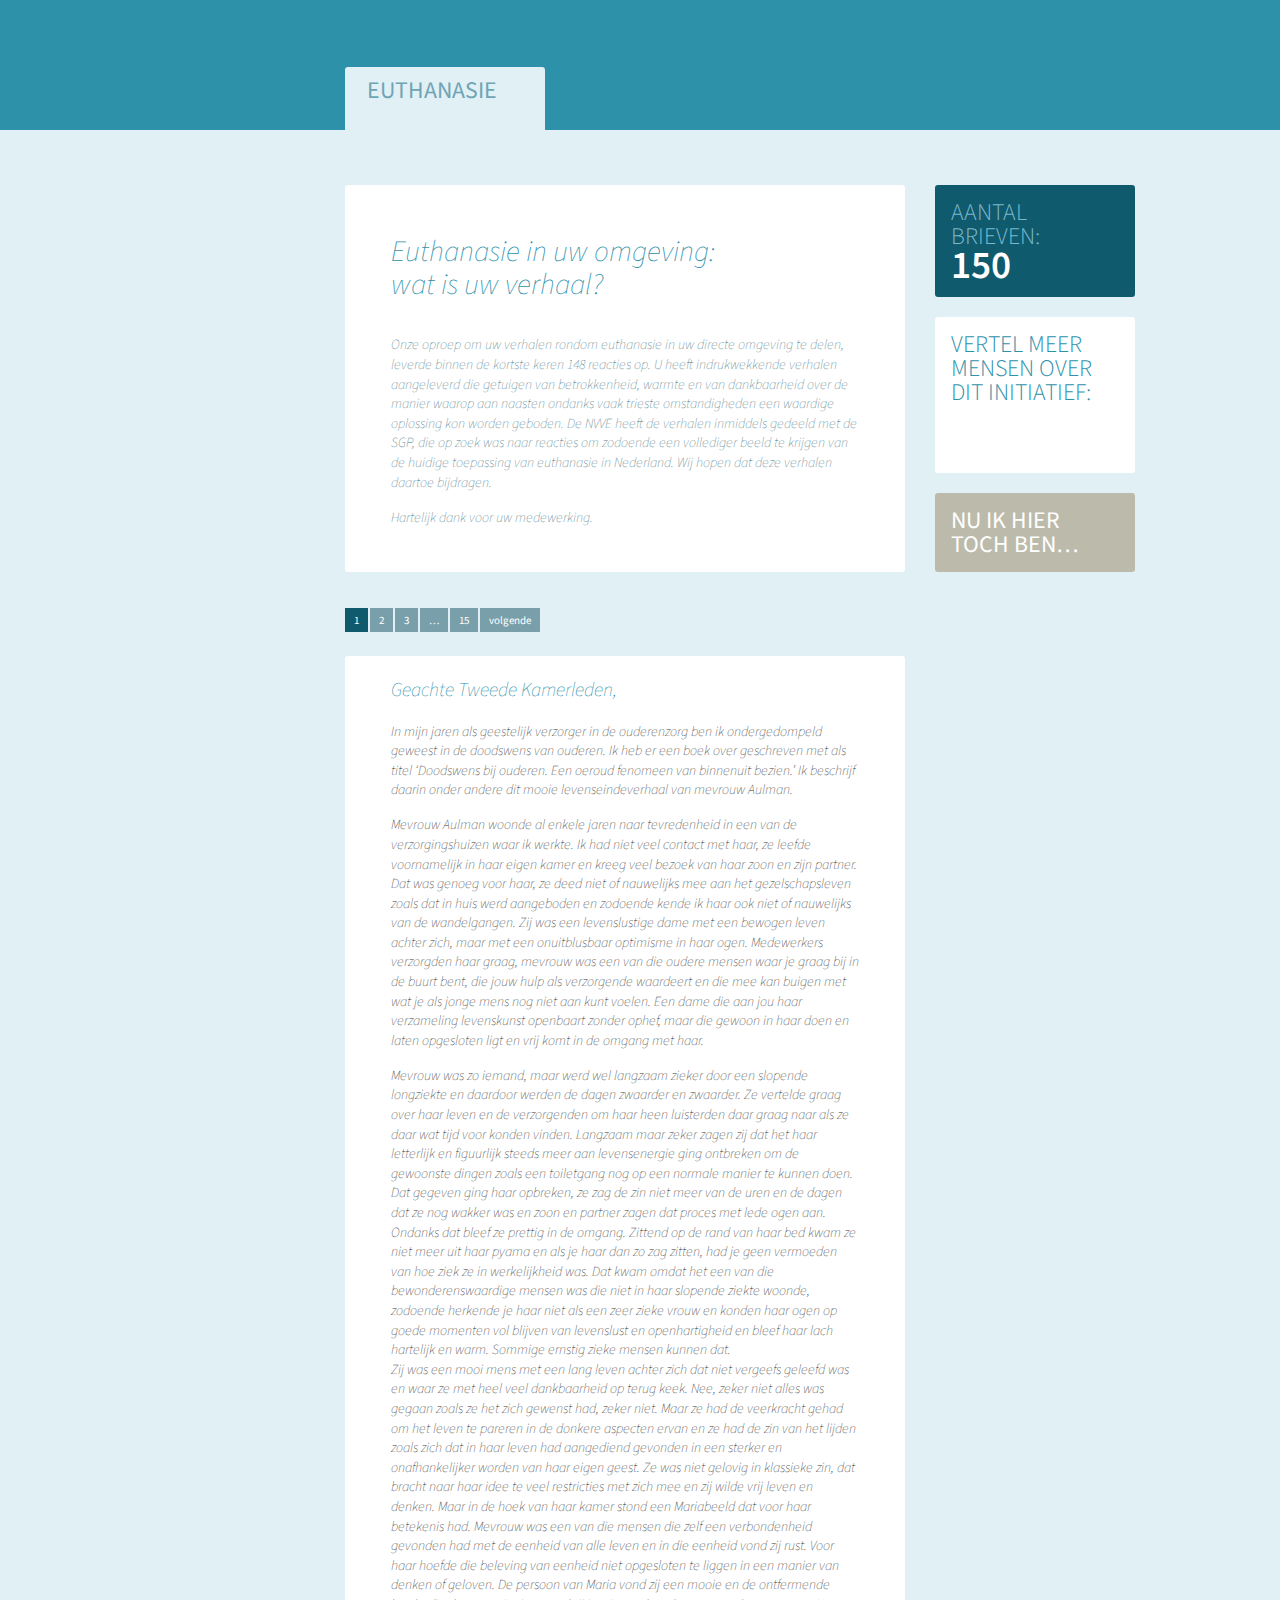
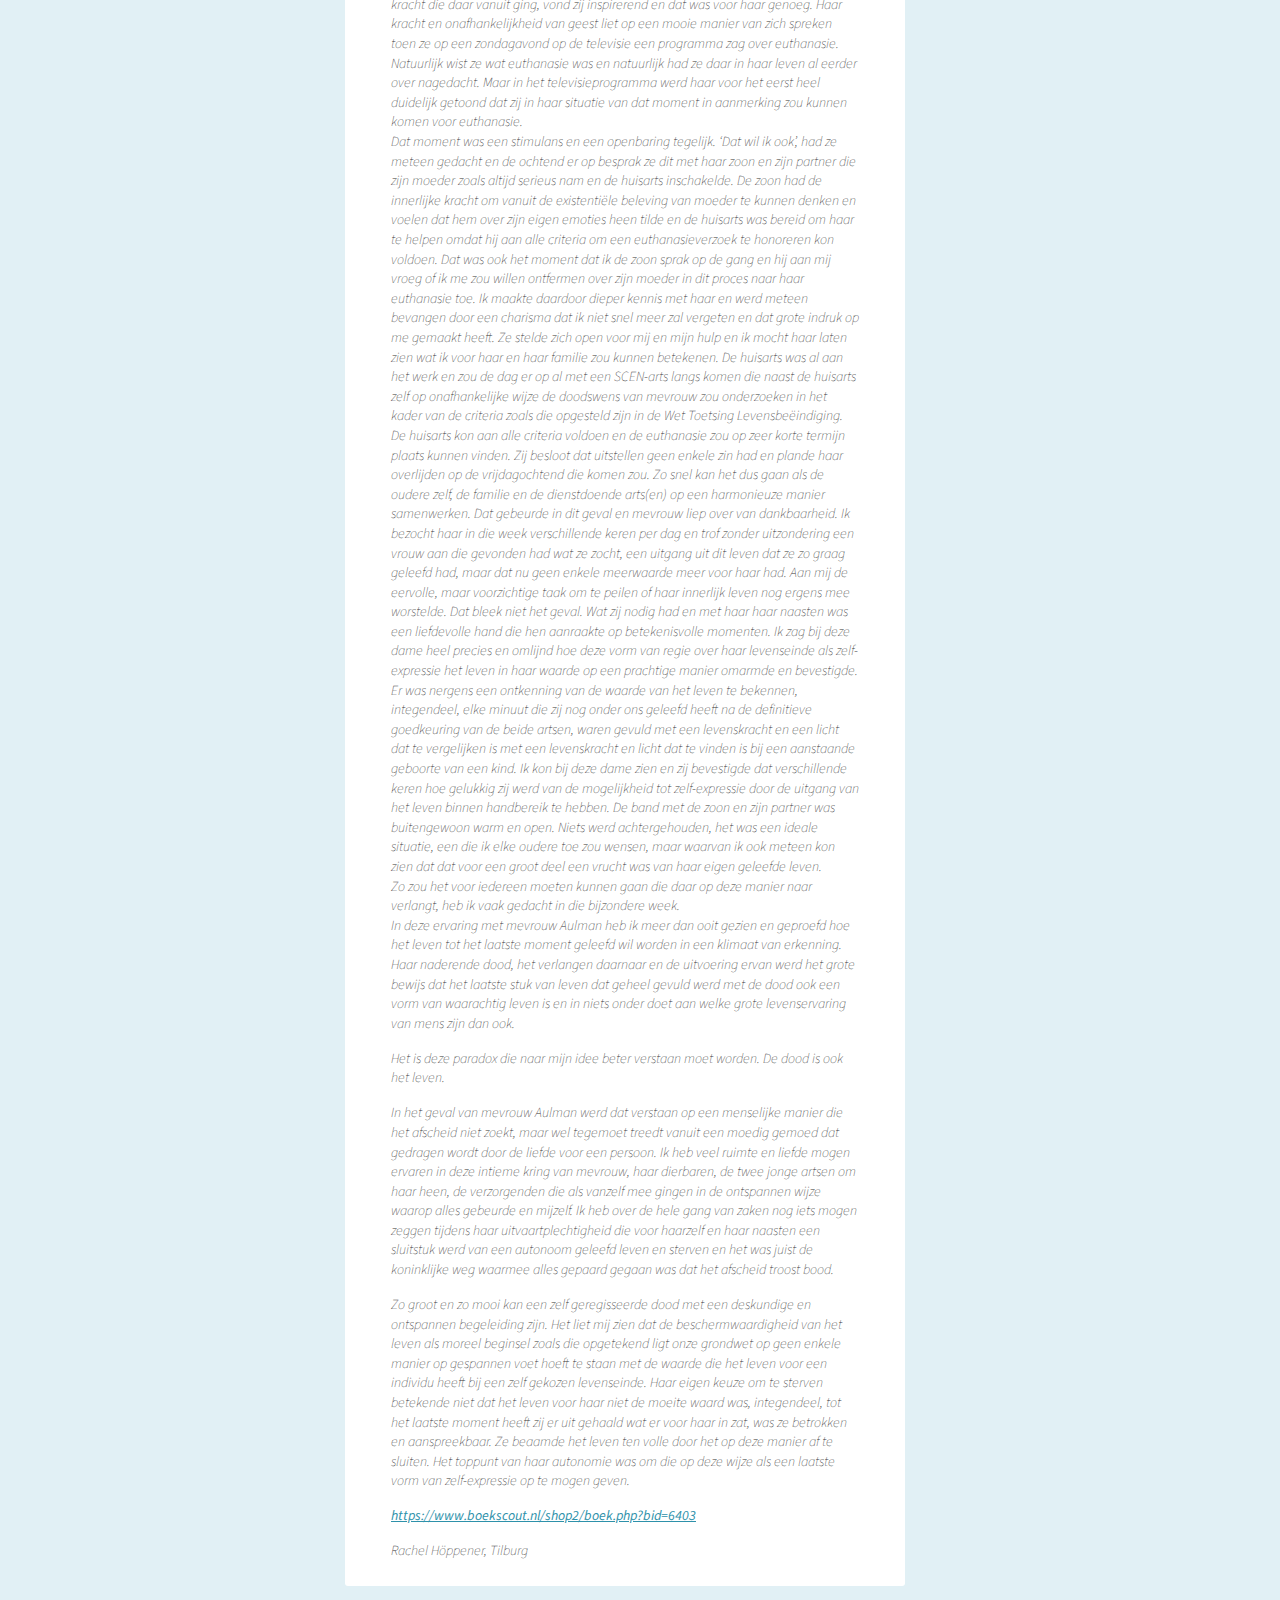
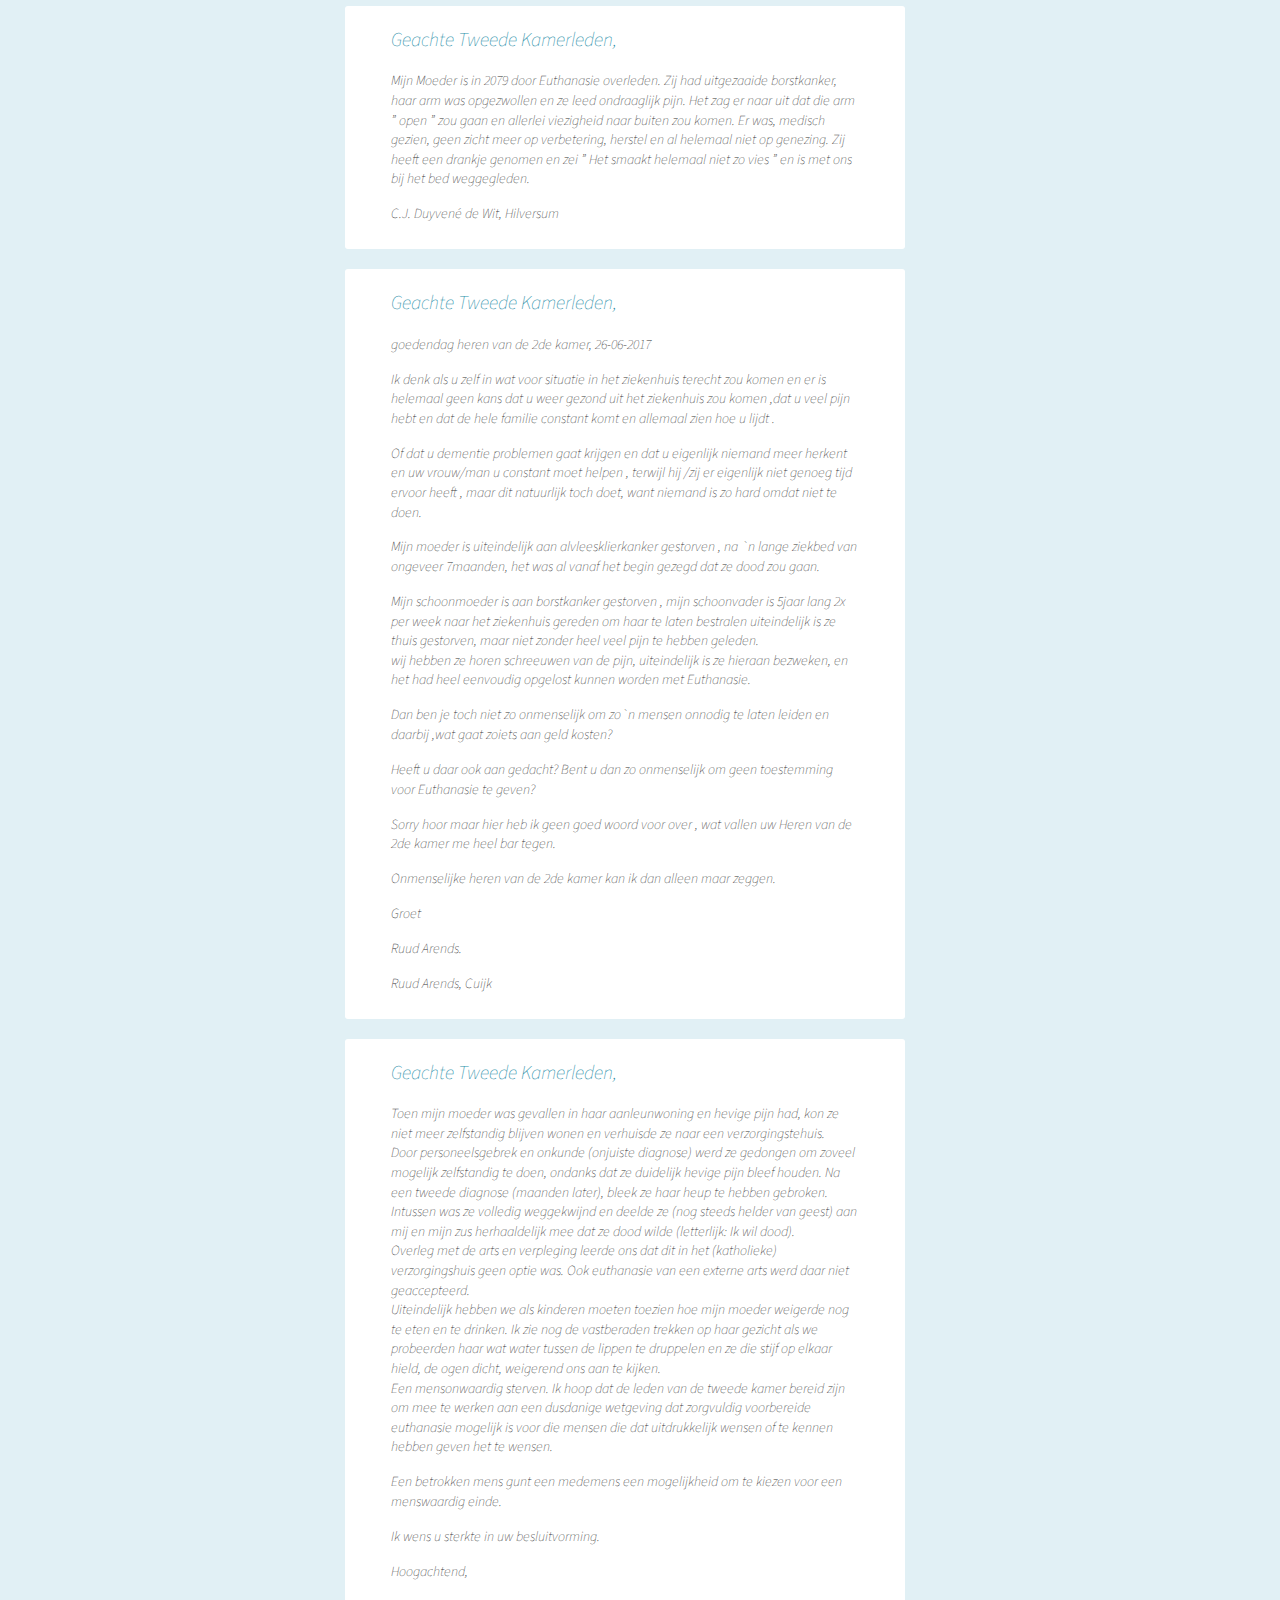
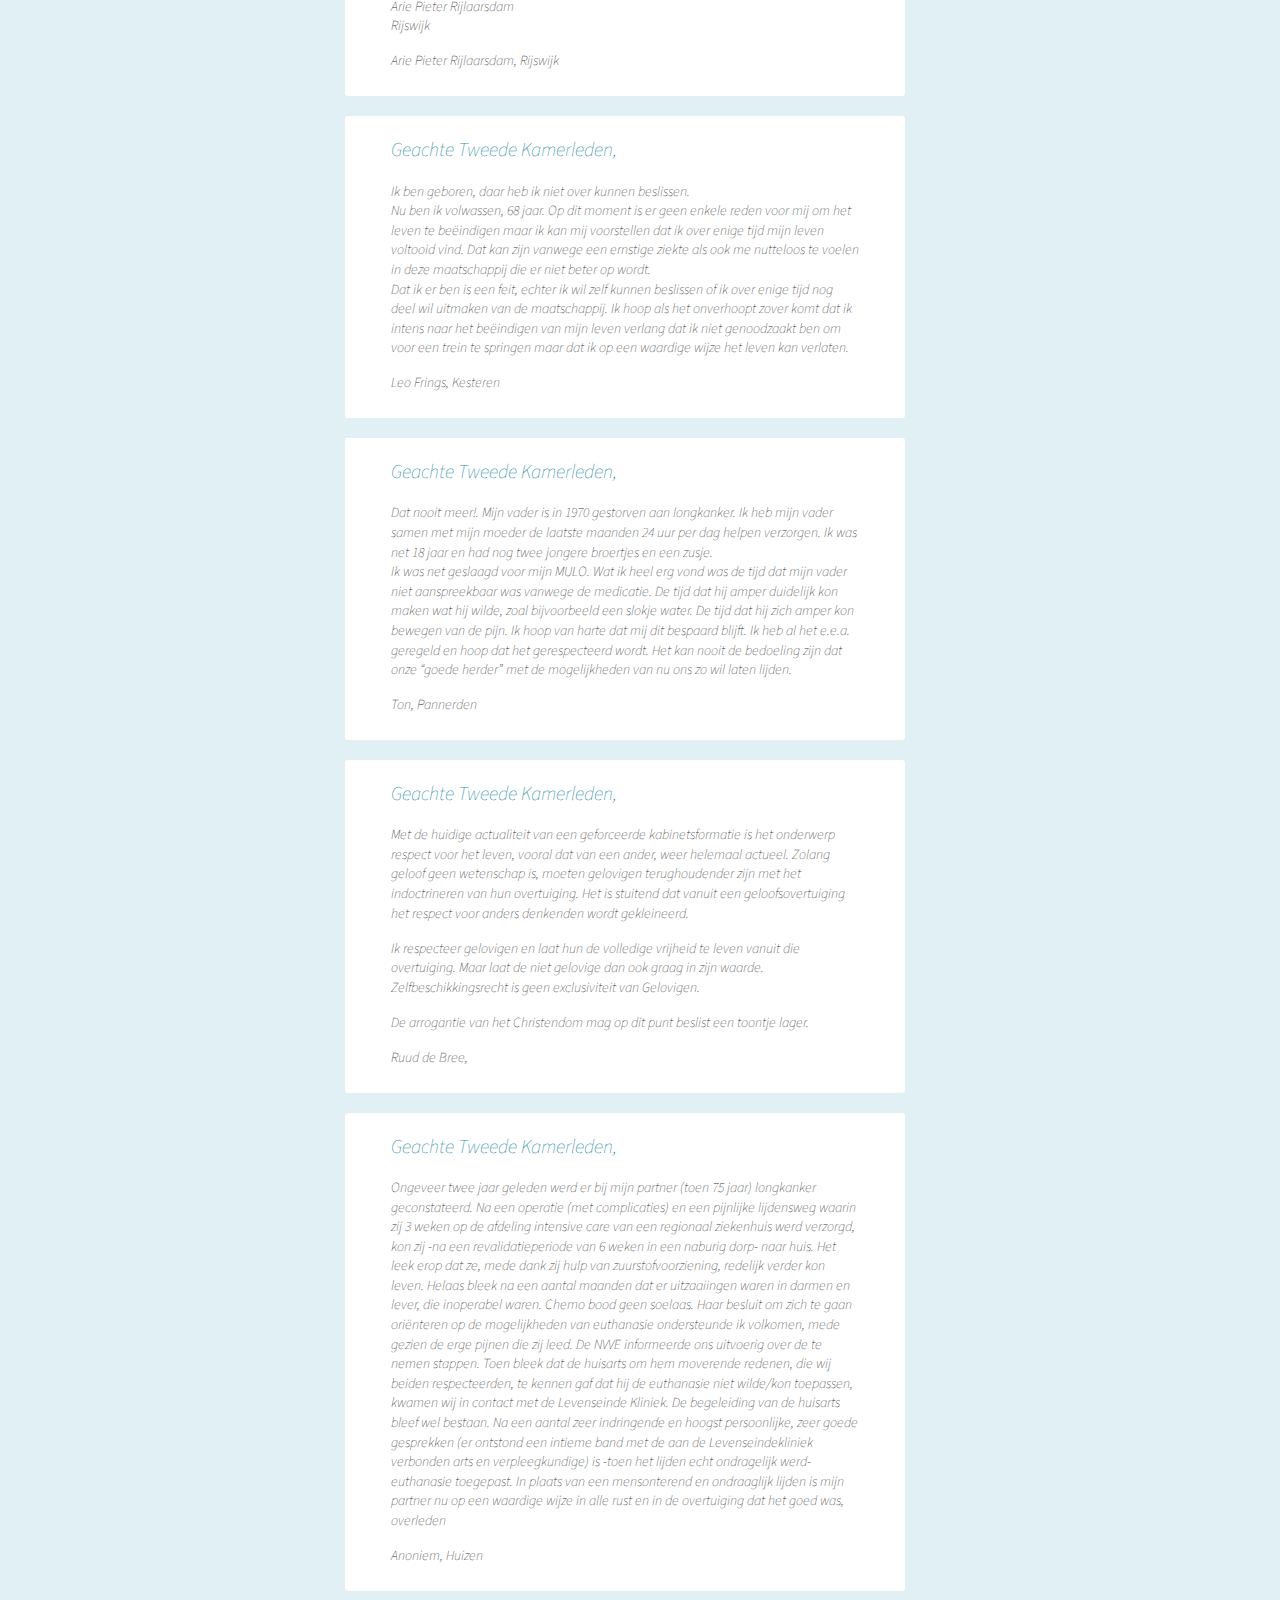
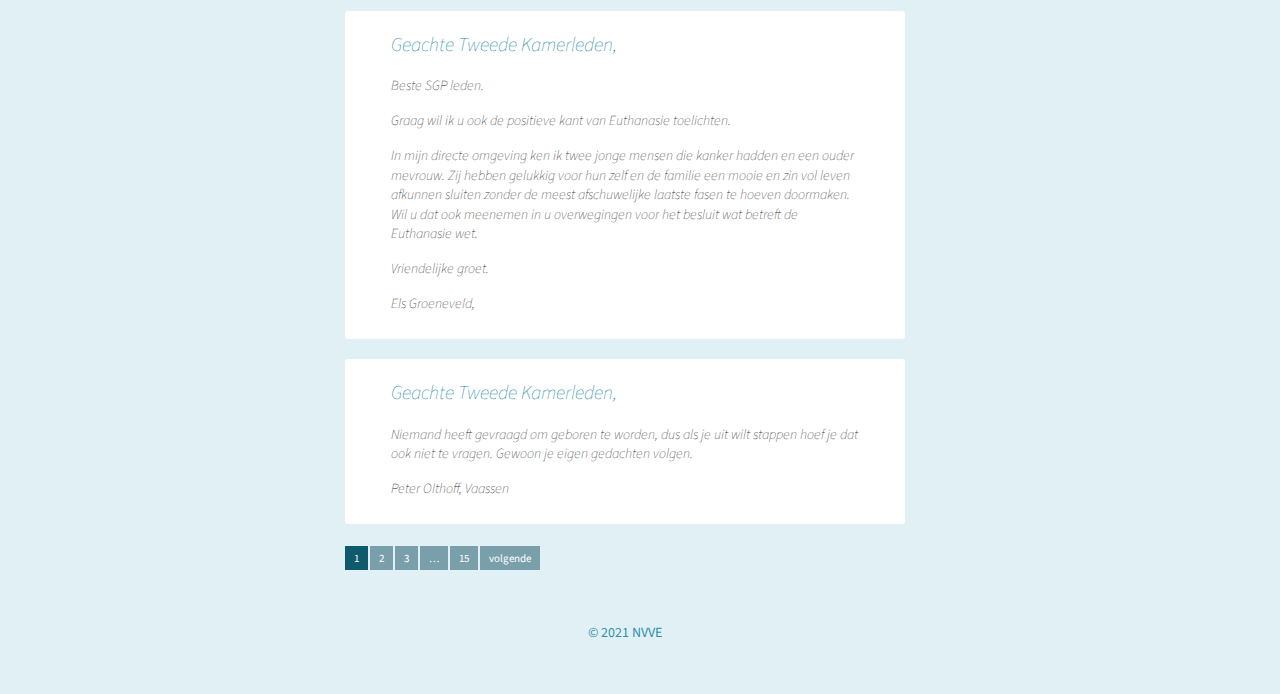
==== index.html @ 91de13c6 "Update index.html" ====
<!doctype html>
<!--[if lt IE 7]> <html class="lt-ie9 lt-ie8 lt-ie7" lang="nl"> <![endif]-->
<!--[if IE 7]>    <html class="lt-ie9 lt-ie8" lang="nl"> <![endif]-->
<!--[if IE 8]>    <html class="lt-ie9" lang="nl"> <![endif]-->
<!--[if gt IE 8]><!--> <html lang="nl"> <!--<![endif]-->
<head>
	
	<meta charset="UTF-8" />
	<meta name="description" content="In februari 2010 had Albert Heringa de moed om in de documentaire De laatste wens van Moek te vertellen hoe hij zijn 99-jarige moeder hielp te sterven door haar dodelijke medicijnen te verstrekken. Moek, die haar leven voltooid vond, had niet de mogelijkheid om op een voor haar menswaardige wijze zelf een einde aan haar leven te maken en kon geen arts vinden die haar wilde helpen.">
	<meta name="keywords" content="Geachtetweedekamerleden.nl, Geachte Kamerleden, Geachte Tweedekamerleden, Hulp Bij Zelfdoding, Albert Heringa, Burgerinitiatief, Uit Vrije Wil, Euthanasie, NVVE, Tweede Kamer">
	
	<title>Geachtekamerleden.nl</title>	

	<link rel="profile" href="https://gmpg.org/xfn/11" />
	<link rel="stylesheet" type="text/css" media="all" href="styles/style.css" />
    <link rel="stylesheet" type="text/css" href="https://fonts.googleapis.com/css?family=Source+Sans+Pro:300,400,600,400italic" />
	<link rel="pingback" href="https://www.geachtekamerleden.nl/xmlrpc.php" />
	<!--[if lt IE 8]><link rel="stylesheet" type="text/css" href="https://www.geachtekamerleden.nl/wp-content/themes/gkie.css" media="all" /><![endif]-->

</head>

<body data-rsssl=1 class="lightPurple">

<div class="header">
	<div class="headerInner">
		<div class="headerLogo">
			&nbsp;
		</div>
		<div id="headerTabs" class="menu-hoofdmenu-container"><ul id="menu-hoofdmenu" class="menu"><li id="menu-item-68" class="menu-item menu-item-type-post_type menu-item-object-page menu-item-home current-menu-item page_item page-item-1 current_page_item menu-item-68 lightPurple"><a href="https://www.geachtekamerleden.nl/">Euthanasie</a></li>
</ul></div>	</div>
</div>
<div class="backgroundGradient">
	<div class="siteWrapper">
		<div class="mainContentWrapper"><div class="leftColumn">
	<div id="pageContent"> 					<div class="mainLetter block">
				<h1>Euthanasie in uw omgeving:<br/> wat is uw verhaal?</h1>
		
			    <div class="entry">
			    	<p>Onze oproep om uw verhalen rondom euthanasie in uw directe omgeving te delen, leverde binnen de kortste keren 148 reacties op. U heeft indrukwekkende verhalen aangeleverd die getuigen van betrokkenheid, warmte en van dankbaarheid over de manier waarop aan naasten ondanks vaak trieste omstandigheden een waardige oplossing kon worden geboden. De NVVE heeft de verhalen inmiddels gedeeld met de SGP, die op zoek was naar reacties om zodoende een vollediger beeld te krijgen van de huidige toepassing van euthanasie in Nederland. Wij hopen dat deze verhalen daartoe bijdragen.</p>
<p>Hartelijk dank voor uw medewerking.</p>
			    	<br />
			    </div>
			</div>
		 
				<div class="postLetter">

		<!-- KNOP UITGESCHAKELD
            <h2><a id="writeCommentButton" href="#writeComment">
							Schrijf ook een brief
							Schrijf uw verhaal
			
		</a></h2> KNOP UITGESCHAKELD -->
	</div>
<div id="comments">
	<div class="pagination">
		<span aria-current='page' class='page-numbers current'>1</span>
<a class='page-numbers' href='comment-page-2.html/#comments'>2</a>
<a class='page-numbers' href='comment-page-3.html/#comments'>3</a>
<span class="page-numbers dots">&hellip;</span>
<a class='page-numbers' href='comment-page-15.html/#comments'>15</a>
<a class="next page-numbers" href="comment-page-2.html/#comments">volgende</a>	</div>
	<div class="comments">
		<h2 class="offScreen">Ingezonden brieven</h2>
	
		       
	<div class="comment block" id="comment-8430">
	<h3>Geachte Tweede Kamerleden,</h3>			
	<p>
    	<p>In mijn jaren als geestelijk verzorger in de ouderenzorg ben ik ondergedompeld geweest in de doodswens van ouderen. Ik heb er een boek over geschreven met als titel &#8216;Doodswens bij ouderen. Een oeroud fenomeen van binnenuit bezien.&#8217; Ik beschrijf daarin onder andere dit mooie levenseindeverhaal van mevrouw Aulman. </p>
<p>Mevrouw Aulman woonde al enkele jaren naar tevredenheid in een van de verzorgingshuizen waar ik werkte. Ik had niet veel contact met haar, ze leefde voornamelijk in haar eigen kamer en kreeg veel bezoek van haar zoon en zijn partner. Dat was genoeg voor haar, ze deed niet of nauwelijks mee aan het gezelschapsleven zoals dat in huis werd aangeboden en zodoende kende ik haar ook niet of nauwelijks van de wandelgangen. Zij was een levenslustige dame met een bewogen leven achter zich, maar met een onuitblusbaar optimisme in haar ogen. Medewerkers verzorgden haar graag, mevrouw was een van die oudere mensen waar je graag bij in de buurt bent, die jouw hulp als verzorgende waardeert en die mee kan buigen met wat je als jonge mens nog niet aan kunt voelen. Een dame die aan jou haar verzameling levenskunst openbaart zonder ophef, maar die gewoon in haar doen en laten opgesloten ligt en vrij komt in de omgang met haar. </p>
<p>Mevrouw was zo iemand, maar werd wel langzaam zieker door een slopende longziekte en daardoor werden de dagen zwaarder en zwaarder. Ze vertelde graag over haar leven en de verzorgenden om haar heen luisterden daar graag naar als ze daar wat tijd voor konden vinden. Langzaam maar zeker zagen zij dat het haar letterlijk en figuurlijk steeds meer aan levensenergie ging ontbreken om de gewoonste dingen zoals een toiletgang nog op een normale manier te kunnen doen. Dat gegeven ging haar opbreken, ze zag de zin niet meer van de uren en de dagen dat ze nog wakker was en zoon en partner zagen dat proces met lede ogen aan. Ondanks dat bleef ze prettig in de omgang. Zittend op de rand van haar bed kwam ze niet meer uit haar pyama en als je haar dan zo zag zitten, had je geen vermoeden van hoe ziek ze in werkelijkheid was. Dat kwam omdat het een van die bewonderenswaardige mensen was die niet in haar slopende ziekte woonde, zodoende herkende je haar niet als een zeer zieke vrouw en konden haar ogen op goede momenten vol blijven van levenslust en openhartigheid en bleef haar lach hartelijk en warm. Sommige ernstig zieke mensen kunnen dat.<br />
Zij was een mooi mens met een lang leven achter zich dat niet vergeefs geleefd was en waar ze met heel veel dankbaarheid op terug keek. Nee, zeker niet alles was gegaan zoals ze het zich gewenst had, zeker niet. Maar ze had de veerkracht gehad om het leven te pareren in de donkere aspecten ervan en ze had de zin van het lijden zoals zich dat in haar leven had aangediend gevonden in een sterker en onafhankelijker worden van haar eigen geest. Ze was niet gelovig in klassieke zin, dat bracht naar haar idee te veel restricties met zich mee en zij wilde vrij leven en denken. Maar in de hoek van haar kamer stond een Mariabeeld dat voor haar betekenis had. Mevrouw was een van die mensen die zelf een verbondenheid gevonden had met de eenheid van alle leven en in die eenheid vond zij rust. Voor haar hoefde die beleving van eenheid niet opgesloten te liggen in een manier van denken of geloven. De persoon van Maria vond zij een mooie en de ontfermende kracht die daar vanuit ging, vond zij inspirerend en dat was voor haar genoeg. Haar kracht en onafhankelijkheid van geest liet op een mooie manier van zich spreken toen ze op een zondagavond op de televisie een programma zag over euthanasie. Natuurlijk wist ze wat euthanasie was en natuurlijk had ze daar in haar leven al eerder over nagedacht. Maar in het televisieprogramma werd haar voor het eerst heel duidelijk getoond dat zij in haar situatie van dat moment in aanmerking zou kunnen komen voor euthanasie.<br />
Dat moment was een stimulans en een openbaring tegelijk. ‘Dat wil ik ook’, had ze meteen gedacht en de ochtend er op besprak ze dit met haar zoon en zijn partner die zijn moeder zoals altijd serieus nam en de huisarts inschakelde. De zoon had de innerlijke kracht om vanuit de existentiële beleving van moeder te kunnen denken en voelen dat hem over zijn eigen emoties heen tilde en de huisarts was bereid om haar te helpen omdat hij aan alle criteria om een euthanasieverzoek te honoreren kon voldoen. Dat was ook het moment dat ik de zoon sprak op de gang en hij aan mij vroeg of ik me zou willen ontfermen over zijn moeder in dit proces naar haar euthanasie toe. Ik maakte daardoor dieper kennis met haar en werd meteen bevangen door een charisma dat ik niet snel meer zal vergeten en dat grote indruk op me gemaakt heeft. Ze stelde zich open voor mij en mijn hulp en ik mocht haar laten zien wat ik voor haar en haar familie zou kunnen betekenen. De huisarts was al aan het werk en zou de dag er op al met een SCEN-arts langs komen die naast de huisarts zelf op onafhankelijke wijze de doodswens van mevrouw zou onderzoeken in het kader van de criteria zoals die opgesteld zijn in de Wet Toetsing Levensbeëindiging.<br />
De huisarts kon aan alle criteria voldoen en de euthanasie zou op zeer korte termijn plaats kunnen vinden. Zij besloot dat uitstellen geen enkele zin had en plande haar overlijden op de vrijdagochtend die komen zou. Zo snel kan het dus gaan als de oudere zelf, de familie en de dienstdoende arts(en) op een harmonieuze manier samenwerken. Dat gebeurde in dit geval en mevrouw liep over van dankbaarheid. Ik bezocht haar in die week verschillende keren per dag en trof zonder uitzondering een vrouw aan die gevonden had wat ze zocht, een uitgang uit dit leven dat ze zo graag geleefd had, maar dat nu geen enkele meerwaarde meer voor haar had. Aan mij de eervolle, maar voorzichtige taak om te peilen of haar innerlijk leven nog ergens mee worstelde. Dat bleek niet het geval. Wat zij nodig had en met haar haar naasten was een liefdevolle hand die hen aanraakte op betekenisvolle momenten. Ik zag bij deze dame heel precies en omlijnd hoe deze vorm van regie over haar levenseinde als zelf-expressie het leven in haar waarde op een prachtige manier omarmde en bevestigde. Er was nergens een ontkenning van de waarde van het leven te bekennen, integendeel, elke minuut die zij nog onder ons geleefd heeft na de definitieve goedkeuring van de beide artsen, waren gevuld met een levenskracht en een licht dat te vergelijken is met een levenskracht en licht dat te vinden is bij een aanstaande geboorte van een kind. Ik kon bij deze dame zien en zij bevestigde dat verschillende keren hoe gelukkig zij werd van de mogelijkheid tot zelf-expressie door de uitgang van het leven binnen handbereik te hebben. De band met de zoon en zijn partner was buitengewoon warm en open. Niets werd achtergehouden, het was een ideale situatie, een die ik elke oudere toe zou wensen, maar waarvan ik ook meteen kon zien dat dat voor een groot deel een vrucht was van haar eigen geleefde leven.<br />
Zo zou het voor iedereen moeten kunnen gaan die daar op deze manier naar verlangt, heb ik vaak gedacht in die bijzondere week.<br />
In deze ervaring met mevrouw Aulman heb ik meer dan ooit gezien en geproefd hoe het leven tot het laatste moment geleefd wil worden in een klimaat van erkenning. Haar naderende dood, het verlangen daarnaar en de uitvoering ervan werd het grote bewijs dat het laatste stuk van leven dat geheel gevuld werd met de dood ook een vorm van waarachtig leven is en in niets onder doet aan welke grote levenservaring van mens zijn dan ook. </p>
<p>Het is deze paradox die naar mijn idee beter verstaan moet worden. De dood is ook het leven. </p>
<p>In het geval van mevrouw Aulman werd dat verstaan op een menselijke manier die het afscheid niet zoekt, maar wel tegemoet treedt vanuit een moedig gemoed dat gedragen wordt door de liefde voor een persoon. Ik heb veel ruimte en liefde mogen ervaren in deze intieme kring van mevrouw, haar dierbaren, de twee jonge artsen om haar heen, de verzorgenden die als vanzelf mee gingen in de ontspannen wijze waarop alles gebeurde en mijzelf. Ik heb over de hele gang van zaken nog iets mogen zeggen tijdens haar uitvaartplechtigheid die voor haarzelf en haar naasten een sluitstuk werd van een autonoom geleefd leven en sterven en het was juist de koninklijke weg waarmee alles gepaard gegaan was dat het afscheid troost bood.</p>
<p>Zo groot en zo mooi kan een zelf geregisseerde dood met een deskundige en ontspannen begeleiding zijn. Het liet mij zien dat de beschermwaardigheid van het leven als moreel beginsel zoals die opgetekend ligt onze grondwet op geen enkele manier op gespannen voet hoeft te staan met de waarde die het leven voor een individu heeft bij een zelf gekozen levenseinde. Haar eigen keuze om te sterven betekende niet dat het leven voor haar niet de moeite waard was, integendeel, tot het laatste moment heeft zij er uit gehaald wat er voor haar in zat, was ze betrokken en aanspreekbaar. Ze beaamde het leven ten volle door het op deze manier af te sluiten. Het toppunt van haar autonomie was om die op deze wijze als een laatste vorm van zelf-expressie op te mogen geven. </p>
<p><a href="https://www.boekscout.nl/shop2/boek.php?bid=6403" rel="nofollow">https://www.boekscout.nl/shop2/boek.php?bid=6403</a></p>
    	<!-- <a class="comment-permalink" href="https://www.geachtekamerleden.nl/comment-page-1/#comment-8430"></a> -->
	<p>Rachel Höppener, Tilburg</p>

	</div>                 

</li><!-- #comment-## -->
       
	<div class="comment block" id="comment-8429">
	<h3>Geachte Tweede Kamerleden,</h3>			
	<p>
    	<p>Mijn Moeder is in 2079 door Euthanasie overleden. Zij had uitgezaaide borstkanker, haar arm was opgezwollen en ze leed ondraaglijk pijn. Het zag er naar uit dat die arm &#8221; open &#8221;  zou gaan en allerlei viezigheid naar buiten zou komen. Er was, medisch gezien, geen zicht meer op verbetering, herstel en al helemaal niet op genezing. Zij heeft een drankje genomen en zei &#8221; Het smaakt helemaal niet zo vies &#8221; en is met ons bij het bed weggegleden.</p>
    	<!-- <a class="comment-permalink" href="https://www.geachtekamerleden.nl/comment-page-1/#comment-8429"></a> -->
	<p>C.J. Duyvené de Wit, Hilversum</p>

	</div>                 

</li><!-- #comment-## -->
       
	<div class="comment block" id="comment-8427">
	<h3>Geachte Tweede Kamerleden,</h3>			
	<p>
    	<p>goedendag heren van de 2de kamer,  26-06-2017</p>
<p>Ik denk als u zelf in wat voor situatie in het ziekenhuis terecht zou komen en er is helemaal geen kans dat u weer gezond uit het ziekenhuis zou komen ,dat u veel pijn hebt en dat de hele familie constant komt en allemaal zien hoe u lijdt .</p>
<p>Of dat u dementie problemen gaat krijgen en dat u eigenlijk niemand meer herkent en uw vrouw/man u constant moet helpen , terwijl hij /zij er eigenlijk niet genoeg tijd ervoor heeft , maar dit natuurlijk toch doet, want niemand is zo hard omdat niet te doen. </p>
<p>Mijn moeder is uiteindelijk aan alvleesklierkanker gestorven , na `n lange ziekbed van ongeveer 7maanden, het was al vanaf het begin gezegd dat ze dood zou gaan.</p>
<p>Mijn schoonmoeder is aan borstkanker gestorven , mijn schoonvader is 5jaar lang 2x per week naar het ziekenhuis gereden om haar te laten bestralen uiteindelijk is ze thuis gestorven, maar niet zonder heel veel pijn te hebben geleden.<br />
wij hebben ze horen schreeuwen van de pijn, uiteindelijk is ze hieraan bezweken, en het had heel eenvoudig opgelost kunnen worden met Euthanasie.</p>
<p>Dan ben je toch niet zo onmenselijk om zo`n mensen onnodig te laten leiden en daarbij ,wat gaat zoiets aan geld kosten?</p>
<p>Heeft u daar ook aan gedacht? Bent u dan zo onmenselijk om geen toestemming voor Euthanasie te geven?</p>
<p>Sorry hoor maar hier heb ik geen goed woord voor over , wat vallen uw Heren van de 2de kamer me heel bar tegen.</p>
<p>Onmenselijke heren van de 2de kamer kan ik dan alleen maar zeggen.</p>
<p>Groet </p>
<p>Ruud Arends.</p>
    	<!-- <a class="comment-permalink" href="https://www.geachtekamerleden.nl/comment-page-1/#comment-8427"></a> -->
	<p>Ruud Arends, Cuijk</p>

	</div>                 

</li><!-- #comment-## -->
       
	<div class="comment block" id="comment-8426">
	<h3>Geachte Tweede Kamerleden,</h3>			
	<p>
    	<p>Toen mijn moeder was gevallen in haar aanleunwoning en hevige pijn had, kon ze niet meer zelfstandig blijven wonen en verhuisde ze naar een verzorgingstehuis.<br />
Door personeelsgebrek en onkunde (onjuiste diagnose) werd ze gedongen om zoveel mogelijk zelfstandig te doen, ondanks dat ze duidelijk hevige pijn bleef houden. Na een tweede diagnose (maanden later), bleek ze haar heup te hebben gebroken.<br />
Intussen was ze volledig weggekwijnd en deelde ze (nog steeds helder van geest) aan mij en mijn zus herhaaldelijk mee dat ze dood wilde (letterlijk: Ik wil dood).<br />
Overleg met de arts en verpleging leerde ons dat dit in het (katholieke) verzorgingshuis geen optie was. Ook euthanasie van een externe arts werd daar niet geaccepteerd.<br />
Uiteindelijk hebben we als kinderen moeten toezien hoe mijn moeder weigerde nog te eten en te drinken. Ik zie nog de vastberaden trekken op haar gezicht als we probeerden haar wat water tussen de lippen te druppelen en ze die stijf op elkaar hield, de ogen dicht, weigerend ons aan te kijken.<br />
Een mensonwaardig sterven. Ik hoop dat de leden van de tweede kamer  bereid zijn om mee te werken aan een dusdanige wetgeving dat zorgvuldig voorbereide euthanasie mogelijk is voor die mensen die dat uitdrukkelijk wensen of te kennen hebben geven het te wensen.</p>
<p>Een betrokken mens gunt een medemens een mogelijkheid om te kiezen voor een menswaardig einde.</p>
<p>Ik wens u sterkte in uw besluitvorming.</p>
<p>Hoogachtend,</p>
<p>Arie Pieter Rijlaarsdam<br />
Rijswijk</p>
    	<!-- <a class="comment-permalink" href="https://www.geachtekamerleden.nl/comment-page-1/#comment-8426"></a> -->
	<p>Arie Pieter Rijlaarsdam, Rijswijk</p>

	</div>                 

</li><!-- #comment-## -->
       
	<div class="comment block" id="comment-8425">
	<h3>Geachte Tweede Kamerleden,</h3>			
	<p>
    	<p>Ik ben geboren, daar heb ik niet over kunnen beslissen.<br />
Nu ben ik volwassen, 68 jaar. Op dit moment is er geen enkele reden voor mij om het leven te beëindigen maar ik kan mij voorstellen dat ik over enige tijd mijn leven voltooid vind. Dat kan zijn vanwege een ernstige ziekte als ook me nutteloos te voelen in deze maatschappij die er niet beter op wordt.<br />
Dat ik er ben is een feit, echter ik wil zelf kunnen beslissen of ik over enige tijd nog deel wil uitmaken van de maatschappij. Ik hoop als het onverhoopt zover komt dat ik intens naar het beëindigen van mijn leven verlang dat ik niet genoodzaakt ben om voor een trein te springen maar dat ik op een waardige wijze het leven kan verlaten.</p>
    	<!-- <a class="comment-permalink" href="https://www.geachtekamerleden.nl/comment-page-1/#comment-8425"></a> -->
	<p>Leo Frings, Kesteren</p>

	</div>                 

</li><!-- #comment-## -->
       
	<div class="comment block" id="comment-8424">
	<h3>Geachte Tweede Kamerleden,</h3>			
	<p>
    	<p>Dat nooit meer!. Mijn vader is in 1970 gestorven aan longkanker. Ik heb mijn vader samen met mijn moeder de laatste maanden 24 uur per dag helpen verzorgen. Ik was net 18 jaar en had nog twee jongere broertjes en een zusje.<br />
Ik was net geslaagd voor mijn MULO. Wat ik heel erg vond was de tijd dat mijn vader niet aanspreekbaar was vanwege de medicatie. De tijd dat hij amper duidelijk kon maken wat hij wilde, zoal bijvoorbeeld een slokje water. De tijd dat hij zich amper kon bewegen van de pijn. Ik hoop van harte dat mij dit bespaard blijft. Ik heb al het e.e.a. geregeld en hoop dat het gerespecteerd wordt. Het kan nooit de bedoeling zijn dat onze &#8220;goede herder&#8221; met de mogelijkheden van nu ons zo wil laten lijden.</p>
    	<!-- <a class="comment-permalink" href="https://www.geachtekamerleden.nl/comment-page-1/#comment-8424"></a> -->
	<p>Ton, Pannerden</p>

	</div>                 

</li><!-- #comment-## -->
       
	<div class="comment block" id="comment-8423">
	<h3>Geachte Tweede Kamerleden,</h3>			
	<p>
    	<p>Met de huidige actualiteit van een geforceerde kabinetsformatie is het onderwerp respect voor het leven, vooral dat van een ander, weer helemaal actueel. Zolang geloof geen wetenschap is, moeten  gelovigen terughoudender zijn met het indoctrineren van hun overtuiging. Het is stuitend dat vanuit een geloofsovertuiging het respect voor anders denkenden wordt gekleineerd.  </p>
<p>Ik respecteer gelovigen en laat hun de volledige vrijheid te leven vanuit die overtuiging. Maar laat de niet gelovige dan ook graag in zijn waarde. Zelfbeschikkingsrecht is geen exclusiviteit van Gelovigen. </p>
<p>De arrogantie van het Christendom mag op dit punt beslist een toontje lager.</p>
    	<!-- <a class="comment-permalink" href="https://www.geachtekamerleden.nl/comment-page-1/#comment-8423"></a> -->
	<p>Ruud de Bree, </p>

	</div>                 

</li><!-- #comment-## -->
       
	<div class="comment block" id="comment-8422">
	<h3>Geachte Tweede Kamerleden,</h3>			
	<p>
    	<p>Ongeveer twee jaar geleden werd er bij mijn partner (toen 75 jaar) longkanker geconstateerd. Na een operatie (met complicaties) en een pijnlijke lijdensweg waarin zij 3 weken op de afdeling intensive care van een regionaal ziekenhuis werd verzorgd, kon zij -na een revalidatieperiode van 6 weken in een naburig dorp- naar huis. Het leek erop dat ze, mede dank zij hulp van zuurstofvoorziening, redelijk verder kon leven. Helaas bleek na een aantal maanden dat er uitzaaiingen waren in darmen en lever, die inoperabel waren. Chemo bood geen soelaas. Haar besluit om zich te gaan oriënteren op de mogelijkheden van euthanasie ondersteunde ik volkomen, mede gezien de erge pijnen die zij leed. De NVVE informeerde ons uitvoerig over de te nemen stappen. Toen bleek dat de huisarts om hem moverende redenen, die wij beiden respecteerden, te kennen gaf dat hij de euthanasie niet wilde/kon toepassen, kwamen wij in contact met de Levenseinde Kliniek. De begeleiding van de huisarts bleef wel bestaan. Na een aantal zeer indringende en hoogst persoonlijke, zeer goede gesprekken (er ontstond een intieme band met de aan de Levenseindekliniek verbonden arts en verpleegkundige) is -toen het lijden echt ondragelijk werd- euthanasie toegepast. In plaats van een mensonterend en ondraaglijk lijden is mijn partner nu op een waardige wijze in alle rust en in de overtuiging dat het goed was, overleden</p>
    	<!-- <a class="comment-permalink" href="https://www.geachtekamerleden.nl/comment-page-1/#comment-8422"></a> -->
	<p>Anoniem, Huizen</p>

	</div>                 

</li><!-- #comment-## -->
       
	<div class="comment block" id="comment-8421">
	<h3>Geachte Tweede Kamerleden,</h3>			
	<p>
    	<p>Beste SGP leden.</p>
<p>Graag wil ik u ook de positieve kant van Euthanasie toelichten.</p>
<p>In mijn directe omgeving ken ik twee jonge mensen die kanker hadden en een ouder mevrouw. Zij hebben gelukkig voor hun zelf en de familie een mooie en zin vol leven afkunnen sluiten zonder de meest afschuwelijke laatste fasen te hoeven doormaken.<br />
Wil u dat ook meenemen in u overwegingen voor het besluit wat betreft de Euthanasie wet.</p>
<p>Vriendelijke groet.</p>
    	<!-- <a class="comment-permalink" href="https://www.geachtekamerleden.nl/comment-page-1/#comment-8421"></a> -->
	<p>Els Groeneveld, </p>

	</div>                 

</li><!-- #comment-## -->
       
	<div class="comment block" id="comment-8420">
	<h3>Geachte Tweede Kamerleden,</h3>			
	<p>
    	<p>Niemand heeft gevraagd om geboren te worden, dus als je uit wilt stappen hoef je dat ook niet te vragen. Gewoon je eigen gedachten volgen.</p>
    	<!-- <a class="comment-permalink" href="https://www.geachtekamerleden.nl/comment-page-1/#comment-8420"></a> -->
	<p>Peter Olthoff, Vaassen</p>

	</div>                 

</li><!-- #comment-## -->
	</div>
	<div class="pagination">
		<span aria-current='page' class='page-numbers current'>1</span>
<a class='page-numbers' href='https://www.geachtekamerleden.nl/comment-page-2/#comments'>2</a>
<a class='page-numbers' href='https://www.geachtekamerleden.nl/comment-page-3/#comments'>3</a>
<span class="page-numbers dots">&hellip;</span>
<a class='page-numbers' href='https://www.geachtekamerleden.nl/comment-page-15/#comments'>15</a>
<a class="next page-numbers" href="https://www.geachtekamerleden.nl/comment-page-2/#comments">volgende</a>	</div>
</div>
</div>
<div id="writeComment">
	<div id="commentNotes" class="block">
		<p>Hieronder kunt u uw positieve ervaring rondom euthanasie schrijven. U mag uw verhaal ook anoniem vertellen. Uw gegevens zullen nooit voor andere doeleinden worden gebruikt of verstrekt worden aan derden.</p>
	</div>
	
	<div class="letterForm block">
			<div id="respond" class="comment-respond">
		<h3 id="reply-title" class="comment-reply-title">Geachte Tweede Kamerleden, <small><a rel="nofollow" id="cancel-comment-reply-link" href="/comment-page-1/#respond" style="display:none;">Reactie annuleren</a></small></h3>			<form action="https://www.geachtekamerleden.nl/wp-comments-post.php" method="post" id="commentform" class="comment-form">
				<h3 id="getekendHeader">Was getekend,</h3><p class="comment-form-comment"><label for="comment" class="offScreen">Reactie</label><textarea id="comment" name="comment" cols="45" rows="12" aria-required="true" tabindex="1"></textarea></p><p class="comment-notes"> Verplichte velden zijn gemarkeerd met <span class="required">*</span></p><p class="comment-form-author"><label for="author">Naam</label> <span class="required">* </span>(U mag ook Anoniem invullen)<input id="author" name="author" type="text" value="" size="30" tabindex="2" /></p>
<p class="comment-form-url"><label for="url">Woonplaats</label> <span class="required">* </span><input id="url" name="url" type="text" value="" size="30" tabindex="3" /></p>
<p class="comment-form-email"><label for="email">E-mail</label> <span class="required">* </span>(Wordt niet gepubliceerd)<input id="email" name="email" type="text" value="" size="30" tabindex="4" /></p>
<p class="form-submit"><input name="submit" type="submit" id="sendButton" class="submit" value="Versturen" /> <input type='hidden' name='comment_post_ID' value='1' id='comment_post_ID' />
<input type='hidden' name='comment_parent' id='comment_parent' value='0' />
</p><p style="display: none;"><input type="hidden" id="akismet_comment_nonce" name="akismet_comment_nonce" value="38e608ccda" /></p><input type="hidden" id="ak_js" name="ak_js" value="115"/><textarea name="ak_hp_textarea" cols="45" rows="8" maxlength="100" style="display: none !important;"></textarea>			</form>
			</div><!-- #respond -->
		</div>
</div>		
		</div>

<div class="sideBar">
	<div class="numberOfLetters block">
					<h2>Aantal brieven:</h2>
				<p>150</p>
		<!-- <p>150</p> -->
	</div>
	<div class="socialMedia block">
		<h2>Vertel meer mensen over dit initiatief:</h2>
		<ul class="nav">
			<li class="twitter"><a href="http://twitter.com/home?status=Vertel de Tweede Kamerleden uw verhaal over hulp bij zelfdoding: www.geachtekamerleden.nl" target="_new"><span>via Twitter</span></a></li>
			<li class="facebook">
		<script>function fbs_click() {u=location.href;t=document.title;window.open('https://www.facebook.com/sharer.php?u='+encodeURIComponent(u)+'&t='+encodeURIComponent(t),'sharer','toolbar=0,status=0,width=626,height=436');return false;}</script><a rel="nofollow" href="https://www.facebook.com/share.php?u=<;url>" onclick="return fbs_click()" target="_blank"><span>via Facbook</span></a></li>
			<li class="email last"><a href="mailto:?subject=Geachte Tweede Kamerleden&body=Vertel de Tweede Kamerleden uw verhaal over hulp bij zelfdoding; https://www.geachtekamerleden.nl" title="Deel via E-mail"><span>via E-mail</span></a></li>
			
		</ul>
	</div>

	<div class="whileImHere block">
		<h2><a href="https://www.nvve.nl" target="_new">Nu ik hier toch ben&hellip;</a></h2>
	</div>
</div>		</div><!-- /main content -->
	
		<div id="footer">&copy; 2021 NVVE</div>
	
	</div><!-- /wrapper -->
</div><!-- /background -->

<script type="text/javascript" src="//ajax.googleapis.com/ajax/libs/jquery/1.8.0/jquery.min.js"></script>
<script>window.jQuery || document.write('<script src="https://www.geachtekamerleden.nl/wp-content/themes/gk/js/jquery-1.8.0.min.js"><\/script>')</script>
<script type="text/javascript" src="styles/scripts.js"></script>
<script>
	jQuery(function($) {
					$(".leftColumn").commentFormSwitch('Home');
			});
</script>
<!-- Analytics -->
<script type="text/javascript">
var _gaq = _gaq || [];
_gaq.push(['_setAccount', 'UA-2289230-9']);
_gaq.push(['_trackPageview']);

(function() {
var ga = document.createElement('script'); ga.type = 'text/javascript'; ga.async = true;
ga.src = ('https:' == document.location.protocol ? 'https://ssl' : 'http://www') + '.google-analytics.com/ga.js';
var s = document.getElementsByTagName('script')[0]; s.parentNode.insertBefore(ga, s);
})();
</script>
<!-- Analytics -->

</body>
</html>
---- styles/style.css ----
/*
Theme Name: GK
Theme URI: http://www.geachtekamerleden.nl
Description: A Wordpress theme for Geachtekamerleden.nl
Author: NVVE
Author URI: http://www.geachtekamerleden.nl
Version: 3.0
*/

/* --- RESETTING BROWSER DEFAULTS - http://meyerweb.com/eric/thoughts/2008/01/15/resetting-again/ --- */

html, body, div, span, applet, object, iframe,
h1, h2, h3, h4, h5, h6, p, blockquote, pre,
a, abbr, acronym, address, big, cite, code,
del, dfn, em, font, img, ins, kbd, q, s, samp,
small, strike, strong, sub, sup, tt, var,
b, u, i, center,
dl, dt, dd, ol, ul, li,
fieldset, form, label, legend,
table, caption, tbody, tfoot, thead, tr, th, td {
	margin: 0;
	padding: 0;
	border: 0;
	/*outline: 0;*/
	font-size: 100%;
	vertical-align: baseline;
	background: transparent;
}
ol, ul { list-style: none; }
blockquote, q { quotes: none; }

/* remember to define focus styles! */
a:focus { outline: 0; color: #333;}

/* remember to highlight inserts somehow! */
ins { text-decoration: none; }
del { text-decoration: line-through; }

/* tables still need 'cellspacing="0"' in the markup */
table { border-collapse: collapse; border-spacing: 0; }

/* --- GENERAL DEFAULTS --- */

html { overflow-y: scroll; }	/* Always show scrollbar on right side (as IE does) in all browsers to avoid jumping of centered sites caused by (dis)appearing these scrollbars. Overflow-y is a CSS3 property and therefor it does not validate yet (removing it only affects the jumping). */	
body, html { height: 100%; }
body { position: relative; float: left; clear: both; width: 100%; }

ul { list-style-type: disc; }
	ul li { margin-left: 16px; }
ol { list-style-type: decimal; }
	ol li { margin-left: 31px; }
ul.nav, .nav ul, ul.overview, .overview ul, ul.linkList, .linkList ul,
ol.nav, .nav ol, ol.overview, .overview ol, ol.linkList, .linkList ol,
.nav li, .overview li, .linkList li { margin: 0; padding: 0; background-image: none; list-style-type: none; }
	
strong, b { font-weight: bold; }
em, i { font-style: italic; }
			
legend { margin-right: 0; }
* html legend { margin-left: -7px; }
*:first-child+html legend { margin-left: -7px; }

label, button, input.button { cursor: pointer; }
input[type="submit"], input[type="reset"], input[type="button"] { cursor: pointer; }

:focus, object:focus, embed:focus { outline-style: none; }
a:focus, area:focus, input:focus, select:focus, textarea:focus, button:focus { outline-width: 1px; outline-style: dashed; }

.alignLeft { float: left; }
.alignRight { float: right; }

.offScreen, .verberg { position: absolute; left: -9999px; text-indent: -9999px; line-height: 0; }

/* --- SITE DEFAULTS --- */
body {
	font-family: 'Source Sans Pro', Arial, sans-serif;
	color: #333;
/*	line-height: 1.188em; */
	background-color: #FFF;
	line-height: 1.4em; 
	font-size: 0.875em;
}

body.lightPurple {
	background-color: #b2b2e5;
}

input, button, textarea, select, table {
	color: #333;
	font-size: 1.0em;
}

/* - headings - */

.mainLetter h1 {
	line-height: 1.1em;
}


h1, h3#reply-title {
	font-size: 2.1em;
	color: #2e91aa;
	margin: 0.9em 0 1.2em;
	font-family: 'Source Sans Pro';
	font-style: italic;
	font-weight: 100;
}

h3 {
	font-size: 1.4em;
	margin-bottom: 1.1em;
	color: #2e91aa;
	font-style: italic;
	font-weight: 100;
}

/* - links - */
a {
	font-weight: normal;
	color: #2e91aa;
}
	a:focus, a:hover {
		text-decoration: none;
	}

/* - paragraph - */
p {
	margin-bottom: 1.1em;	
}

#comments p { font-style: italic; color: #333333; font-weight: 100; }

/* - header - */
.header {
	background: #2e91aa;
	height: 130px;
	width: 100%;
	margin: 0 auto;
}

	.headerInner {
		width: 990px;
		height: 100%;
		margin: 0 auto;
		position: relative;
	}

	.header .headerLogo {
		position: absolute;
		left: 25px;
		top: 25px;
		width: 160px;
		height: 190px;
		background: url(https://mijn.nvve.nl/mijnnvve/img/logo.png) no-repeat;
		z-index: 99

	}
	
	.lightPurple .header .headerLogo {
		background-image: url(https://mijn.nvve.nl/mijnnvve/img/logo.png) no-repeat;
	}

	.header #headerTabs {
		font-family: 'Source Sans Pro', sans-serif;
		font-weight: 100;
		font-size: 1.7em;
		line-height: 1em;
		position: absolute;
		left: 200px;
		bottom: 0;
		padding: 0;
		margin: 0;
		width: 560px;
		overflow: hidden;
	}
	
		.header #headerTabs ul {
			padding: 0;
			margin: 0;
		}
	
			.header #headerTabs li {
				list-style: none;
				padding: 0;
				margin: 0 3px 0 0;
				float: left;
				display: block;
				width: 200px;
			}
			
				.header #headerTabs a {
					border-radius: 3px 3px 0 0;
					text-decoration: none;
					text-transform: uppercase;
					color: #6fa4b4;
					background: #FFF;
					display: block;
					padding: 13px 22px 10px;
					margin: 0px;
					min-height: 40px
				}
				
/*				.header #headerTabs .current-menu-item a {
					padding-bottom: 0px;
					margin-bottom: 0;
				}
*/				
				.header #headerTabs .lightPurple a {
					background: #e1f0f5;
				}


/* --- STRUCTURE --- */
.backgroundGradient {
	width: 100%; 
	background: #FFF;
}

.lightPurple .backgroundGradient {
	background: #e1f0f5;
}

	.siteWrapper {
		width: 990px;
		margin: 0 auto;
		overflow: auto;
		position: relative;
	}
	
		.mainContentWrapper {
			width: 100%;
			overflow: hidden;
			padding: 55px 0 30px;
		}
		
			.leftColumn {
				width: 560px;
				padding-left: 200px;
				float: left;
			}
		
				.block {
					background: #fff;
					border-radius: 3px;
					padding: 25px 46px 9px;
					margin: 0 0 20px;
					position: relative;
				}


				.comments .block {
					border: 1px solid #2e91aa;
				}

				.lightPurple .comments .block {
					border: 0px solid #2e91aa;
				}
				
				.postDate {
					position: absolute;
					top: 25px;
					right: 46px;
					font-style: normal;
				}
				
				/* - mainLetter - */
				.mainLetter, #commentNotes {	
					color: #4e7b88;
					font-family: 'Source Sans Pro';
					font-style: italic;
					font-weight: 100;
					line-height: 1.4em;
				}
				.mainLetter {
					background: #e1f0f5;
					margin-bottom: 1.9em;
				}
				#commentNotes {
					margin-bottom: 0;
					background: #e1f0f5;
				}
				.lightPurple #commentNotes, .lightPurple .mainLetter {
					background: #FFF;
					border: 0px;
				}
					.mainLetter .postDate {
						top: 51px;
					}
					
				/* - postLetter - */
				.postLetter {
					margin: 0 0 2.45em;
					text-align: center;
				}
					.postLetter a {
						background-color: #F14444;
						border-radius: 3px;
						font-size: 1.4em;
  						padding: 12px 17px;
						text-decoration: none;
						color: #fff;
						font-family: 'Source Sans Pro', Arial, sans-serif;
						font-weight: 400;
						display: inline-block;
					}
						.postLetter a:focus, .postLetter a:hover {
							text-decoration: none;
							background: #F46969;
						}
						
						.postLetter h2 {
							display: inline;	
						}
		
		/* - sideBar - */
		.sideBar {
			width: 200px;
			float: right;
			font-family: 'Source Sans Pro', Arial, Helvetica, sans-serif;
		}
			.sideBar .block {
				padding: 17px 16px 14px;
			}
			
			.sideBar h2 {
				text-transform: uppercase;
				font-size: 1.7em;
				line-height: 1em;
				font-weight: 300;
			}
					
			
			/* numberOfLetters */
			.numberOfLetters {
				background: #105a6d;
				color: #7cb9cd;	
			}
			
			.lightPurple .numberOfLetters {
				background: #105a6d;
			}
			
				.numberOfLetters p {
					font-size: 2.8em;
					line-height: 0.85em;
					font-weight: 600;
					margin: 0;
					color: #FFF;
				}
			
			/* socialMedia */
			.lightPurple .socialMedia {
				color: #2e91aa;
				border: 0px solid #2e91aa;
			}
			.socialMedia {
				color: #2e91aa;
				border: 1px solid #2e91aa;
			}


				.socialMedia ul {
					width: 100%;
					overflow: auto;
				}
					.socialMedia li {
						margin: 0.8em 7px 0.5em 0;	
						float: left;
						font-weight: 100; 
					}
					
					.socialMedia .last {margin-right: 0px;}			
					
						.socialMedia a {
							background-image: url(images/sprite.png);
							background-repeat: no-repeat;
							width: 36px;
							height: 36px;
							display: block;
						}
							.socialMedia span {
								position: absolute; left: -9999px; text-indent: -9999px; line-height: 0;
							}
						
						.twitter a {background-position: -0 0;}
						.facebook a {background-position: -44px 0;}
						.hyves a {background-position: -87px 0;}
						.email a {background-position: -131px 0;}
			
			/* whileImHere */
			.whileImHere {
				background: #bcbbab; 
			}

				.whileImHere h2 a {
					background: url(images/sprite.png) 149px -94px no-repeat;
					color: #fff;
					text-decoration: none;
					display: block;
				/*	padding: 0 20px 0 0; */
				}
					.whileImHere h2 a:focus, .whileImHere h2 a:hover {
						text-decoration: none;
					}
		
		/* - letterForm - */
		#writeComment {
			position: relative
		}
		
		.letterForm {
			margin-top: 20px;
			border: 1px solid #6fa4b4;
		}
			.letterForm form {
				position: relative;
			}
			
			.letterForm h1 {
				margin-bottom: 1.1em;
			}
			
			.letterForm .postDate {
				top: 50px; 	
			}
		
			.letterForm form {
				font-family: 'Source Sans Pro', Arial, Helvetica, sans-serif;
				font-style: normal;
			}
				.letterForm label {
					text-transform: uppercase;
					color: #2e91aa;
				}
					.letterForm label span {
						display: block;
						padding: 0 1em 0.4em;
						border: 1px solid red;	
					}
		
				.letterForm input, .letterForm textarea {
					font-family: 'Source Sans Pro', Arial, Helvetica, sans-serif;
					background: #fff;
					border: solid 1px #ccc;
					width: 100%;
					margin: 0.5em 0 0.5em;
					padding: 5px 5px;
					resize: none;
				}
				
					.letterForm input:focus, .letterForm textarea:focus {
						background: #eaf2f5;
						outline: none;
						border: 1px solid #6fa4b4;
					}
						.letterForm #message {
							height: 10em;
						}
						.letterForm #getekendHeader {
							padding-top: 270px;
							font-family: 'Source Sans Pro', sans-serif;
							font-weight: normal;
							font-style: italic;
							padding-bottom: 10px;
						}
						.letterForm .comment-form-author {
						
						}
						
						.letterForm .logged-in-as {
							padding-top: 240px;
						}
						.letterForm .name {
							width: 280px;
							float: left;
						}
						.letterForm .city {
							width: 280px;
							float: right;
						}
						.letterForm .email {
							width: 400px;
							float: left;
						}
						.letterForm .comment-form-comment {
							position: absolute;
							top: 0;
							width: 100%;
							height: 200px;
						}
						.letterForm .form-submit {
							overflow: hidden;
							width: 478px;
						}
						.letterForm #sendButton {
							font-size: 1.5em;
							width: 120px;
							float: right;
							background-color: #F14444;
							border: 0px;
							border-radius: 3px;
						/*	padding: 12px 17px; */
						/*	padding: 0.65em 0 0.5em 1px; */
							display: block;
							color: #fff;
							font-weight: 400;
						/*	margin: 1.0em 0 0; */
							text-align: center;
						}
							.letterForm #sendButton:focus, .letterForm #sendButton:hover {
								text-decoration: none;
								background: #F46969;
							}
		
			#backHomeLink {
				background: url(images/backarrow.gif) 0 0.25em no-repeat; 
				padding: 0 0 30px 20px;
				color: #2e91aa;
				text-decoration: none;
				font-family: 'Source Sans Pro', Arial, Helvetica, sans-serif;
				text-transform: uppercase;
				font-size: 1.1em;
				font-style: 400;
				position: absolute;
				text-decoration: underline;
				top: -35px;
			}
			
/*			.lightPurple #backHomeLink {
				color: #2e91aa;
				 background-image: url(images/backarrow-lightpurple.gif); 
			}
*/			
				#backHomeLink:focus span, #backHomeLink:hover span {
					text-decoration: underline;
				}
			
		/* - Footer - */
		
		#footer {
			margin: 0 230px 0 200px;
			padding: 0 0 50px;
			color: #2e91aa;
			text-align: center
		}
		
		.lightPurple #footer {
			color: #2e91aa;
		}
	
	/* - Comments pagination - */
	
	.pagination {
		clear:both;
		height: 40px;
		padding:0px 0px;;
		position:relative;
		font-size:11px;
		line-height:13px;
		padding-bottom: 10px;
		border: 0px;
	}
	 
	.pagination span, .pagination a {
		display:block;
		text-align: center;
		float:left;
		margin: 2px 2px 2px 0;
		padding:6px 9px 5px 9px;
		text-decoration:none;
		width:auto;
		color:#fff;
		background: #79a0aa;
	}
	 
	.pagination a:hover{
		color:#fff;
		background: #2e91aa;
	}
	 
	.pagination .current{
		padding:6px 9px 5px 9px;
		background: #105a6d;
		color:#fff;
	}
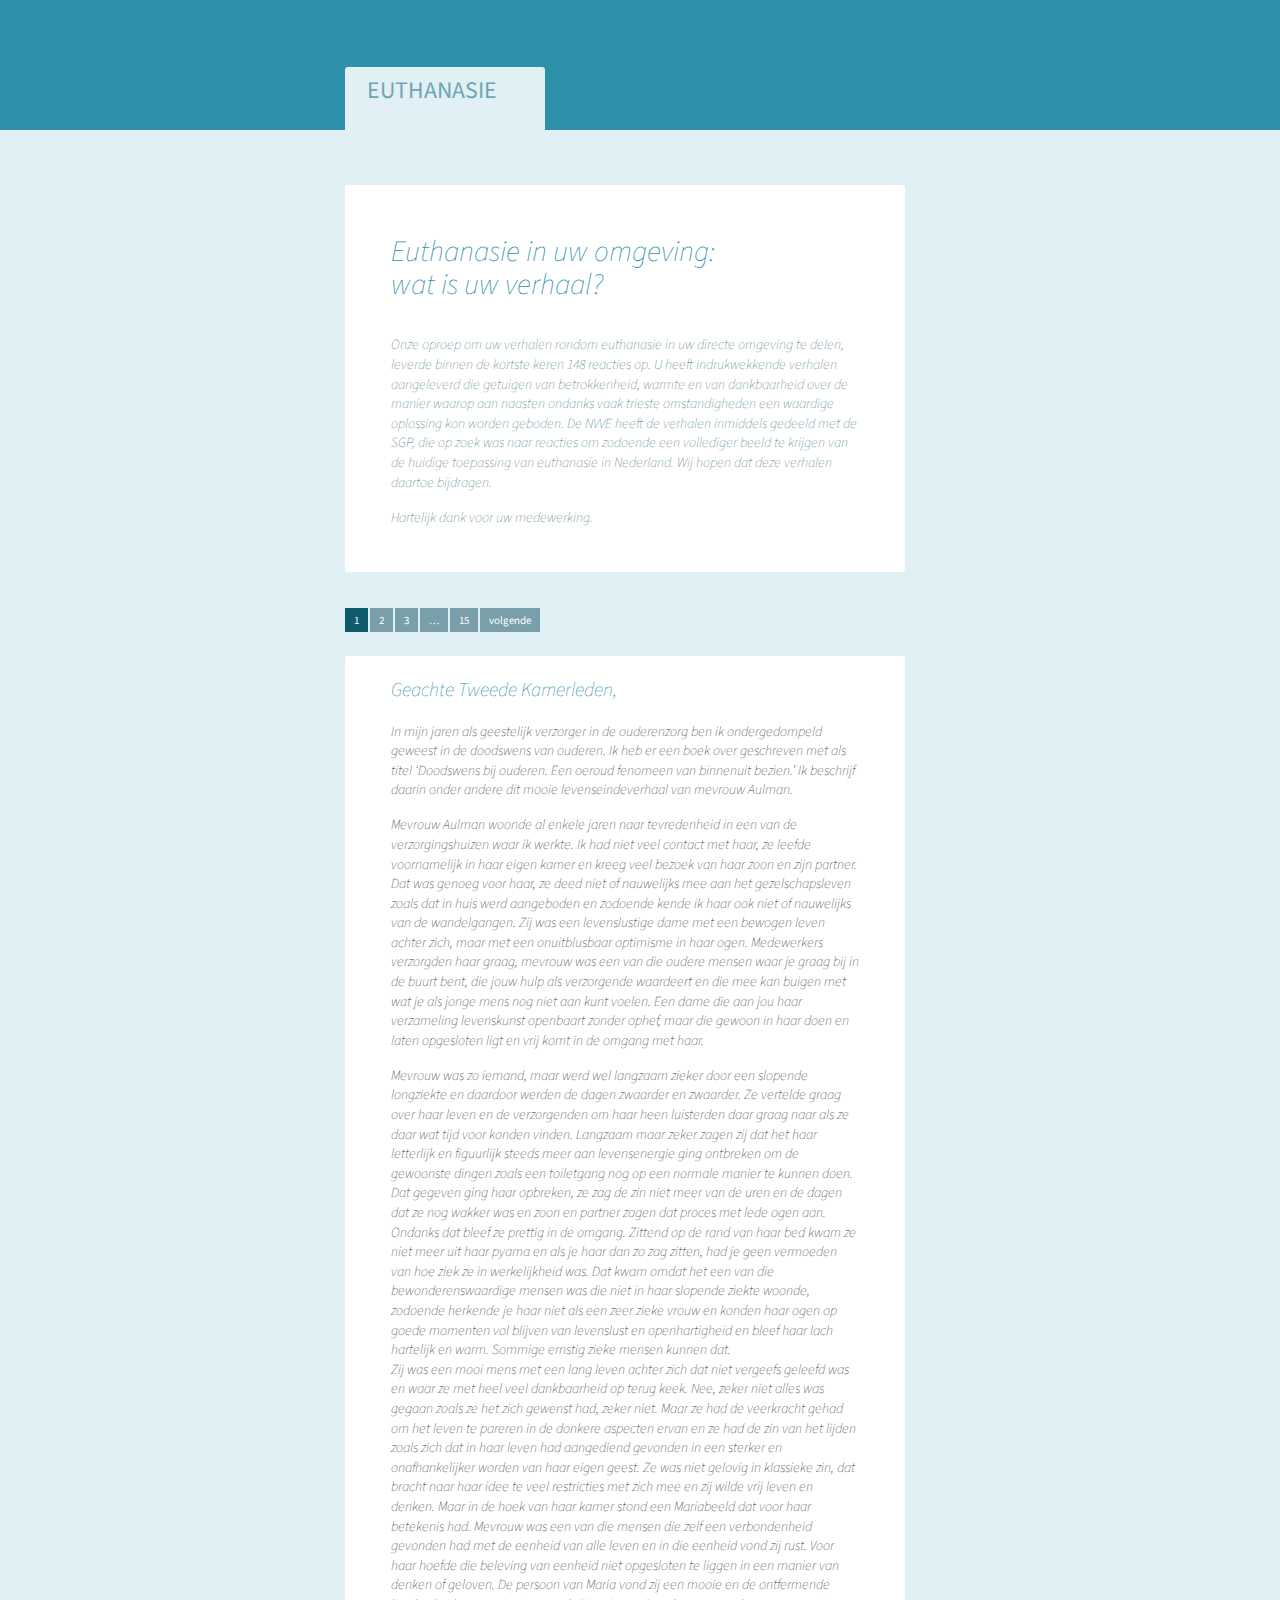
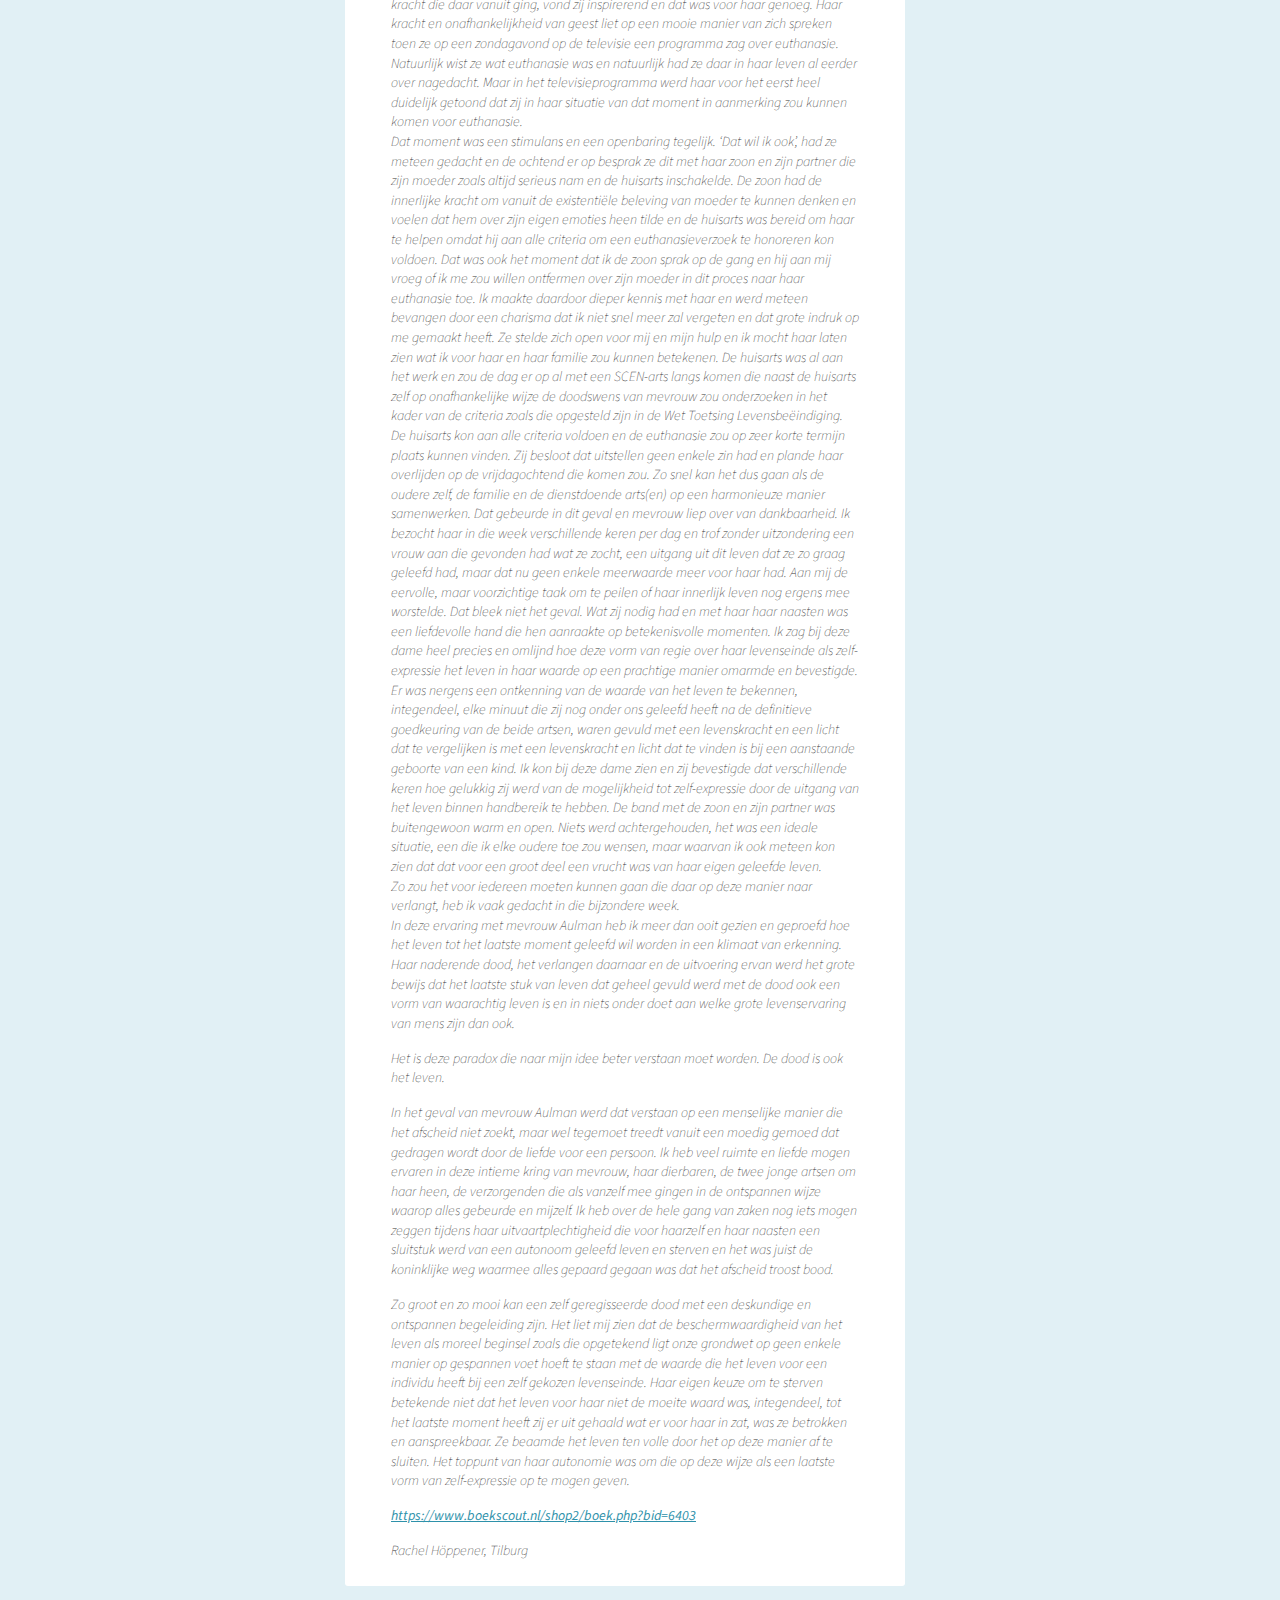
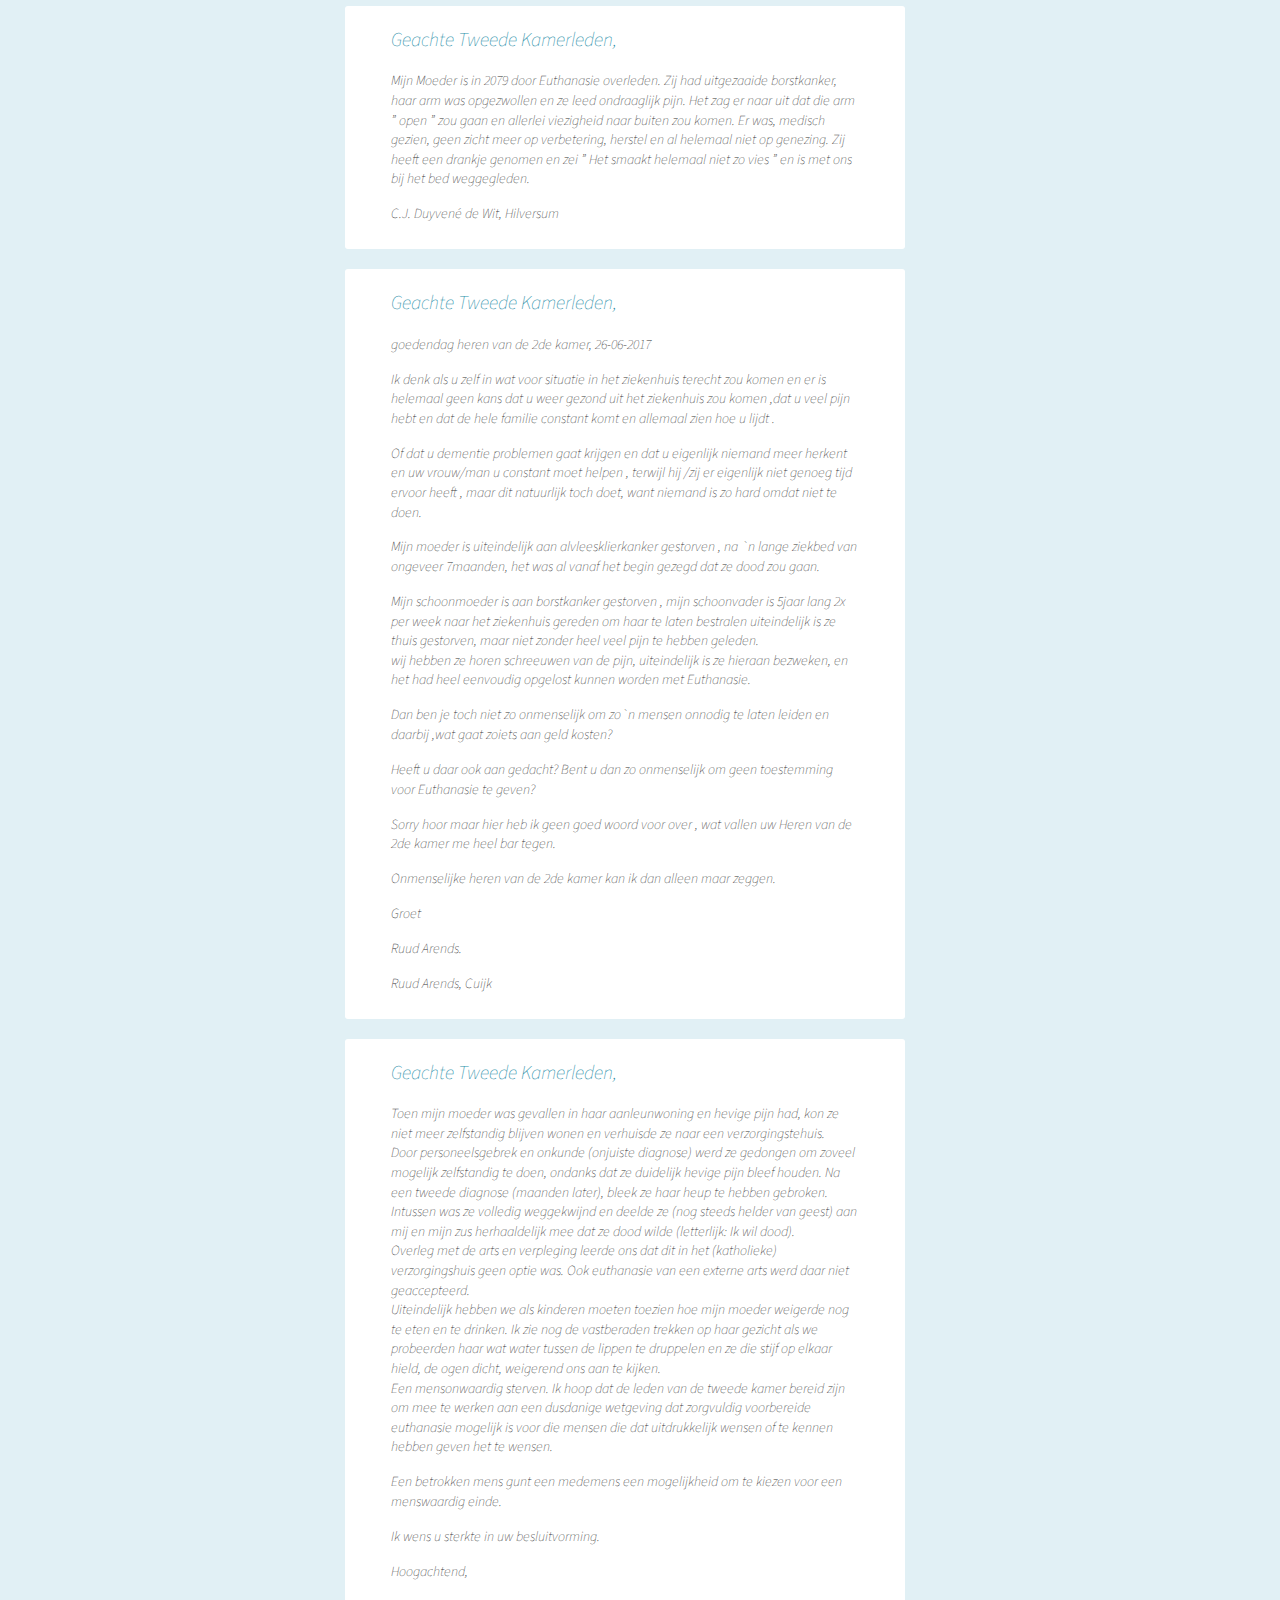
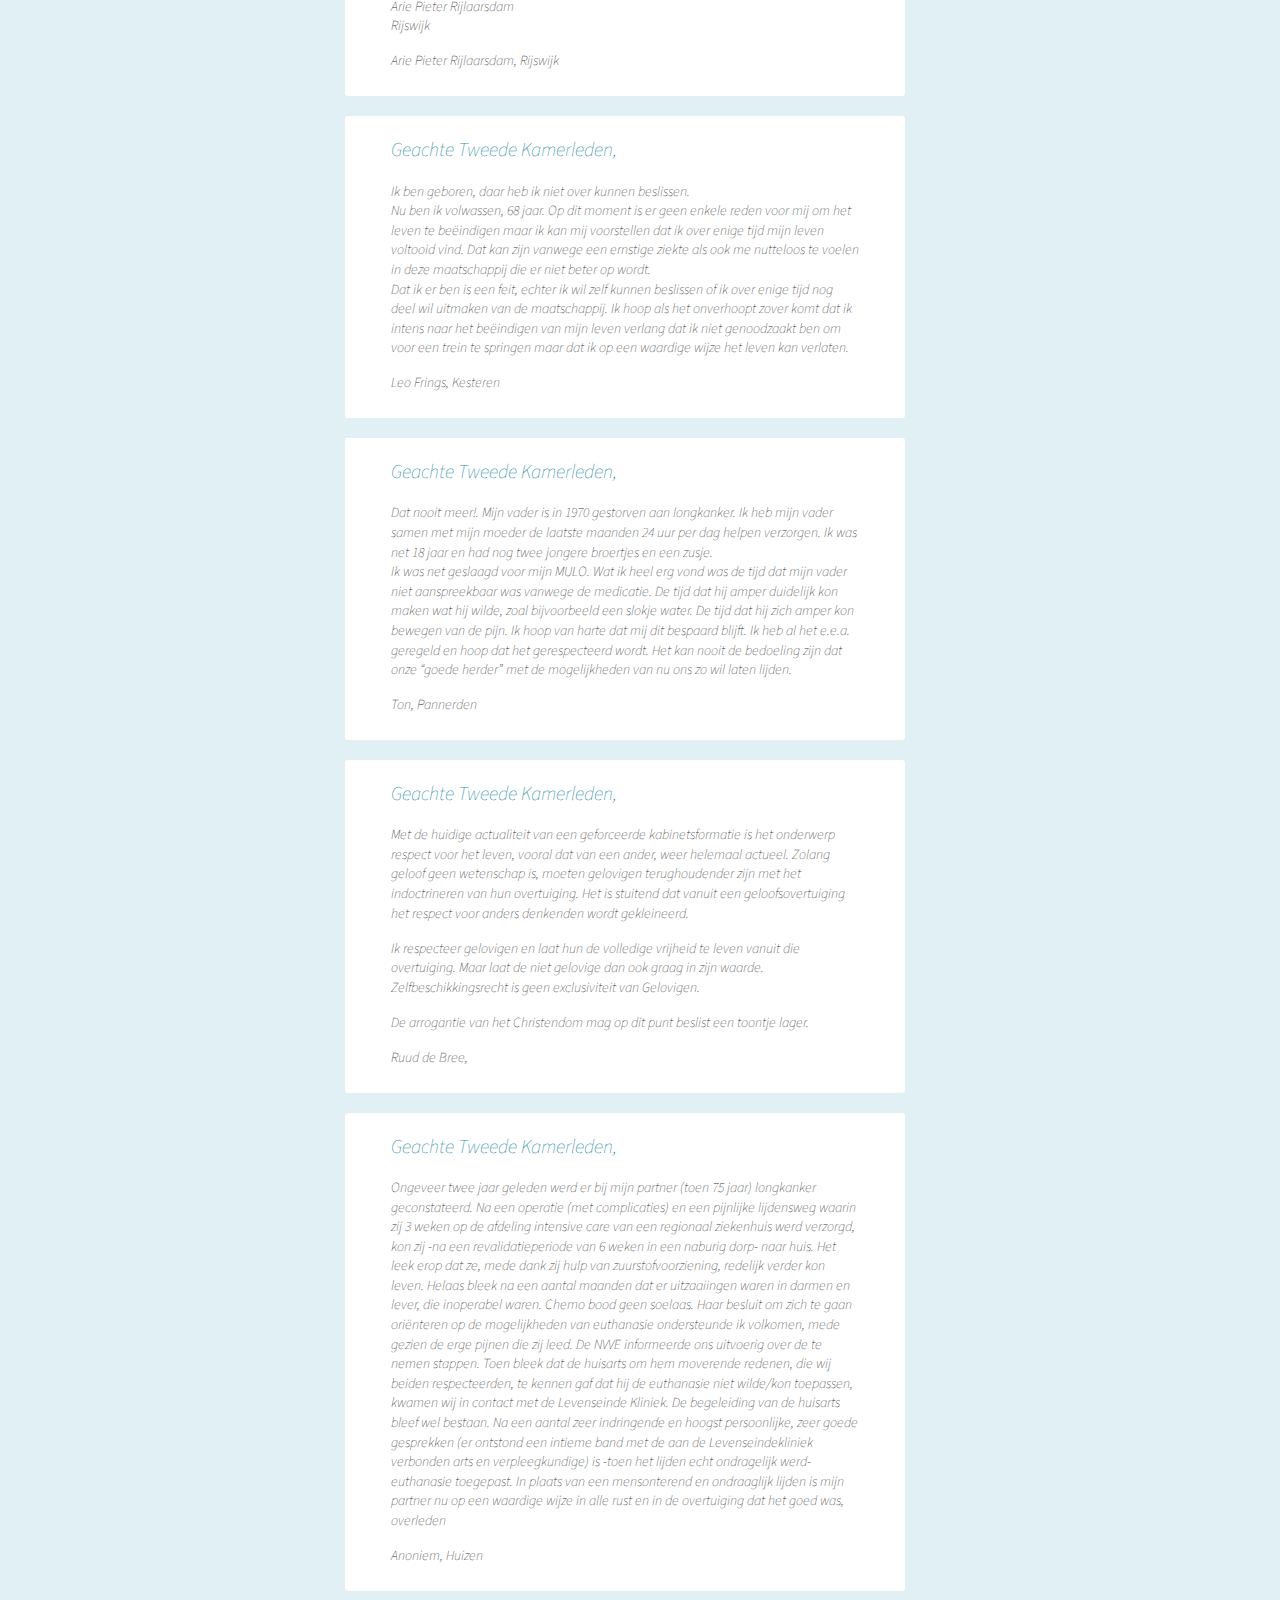
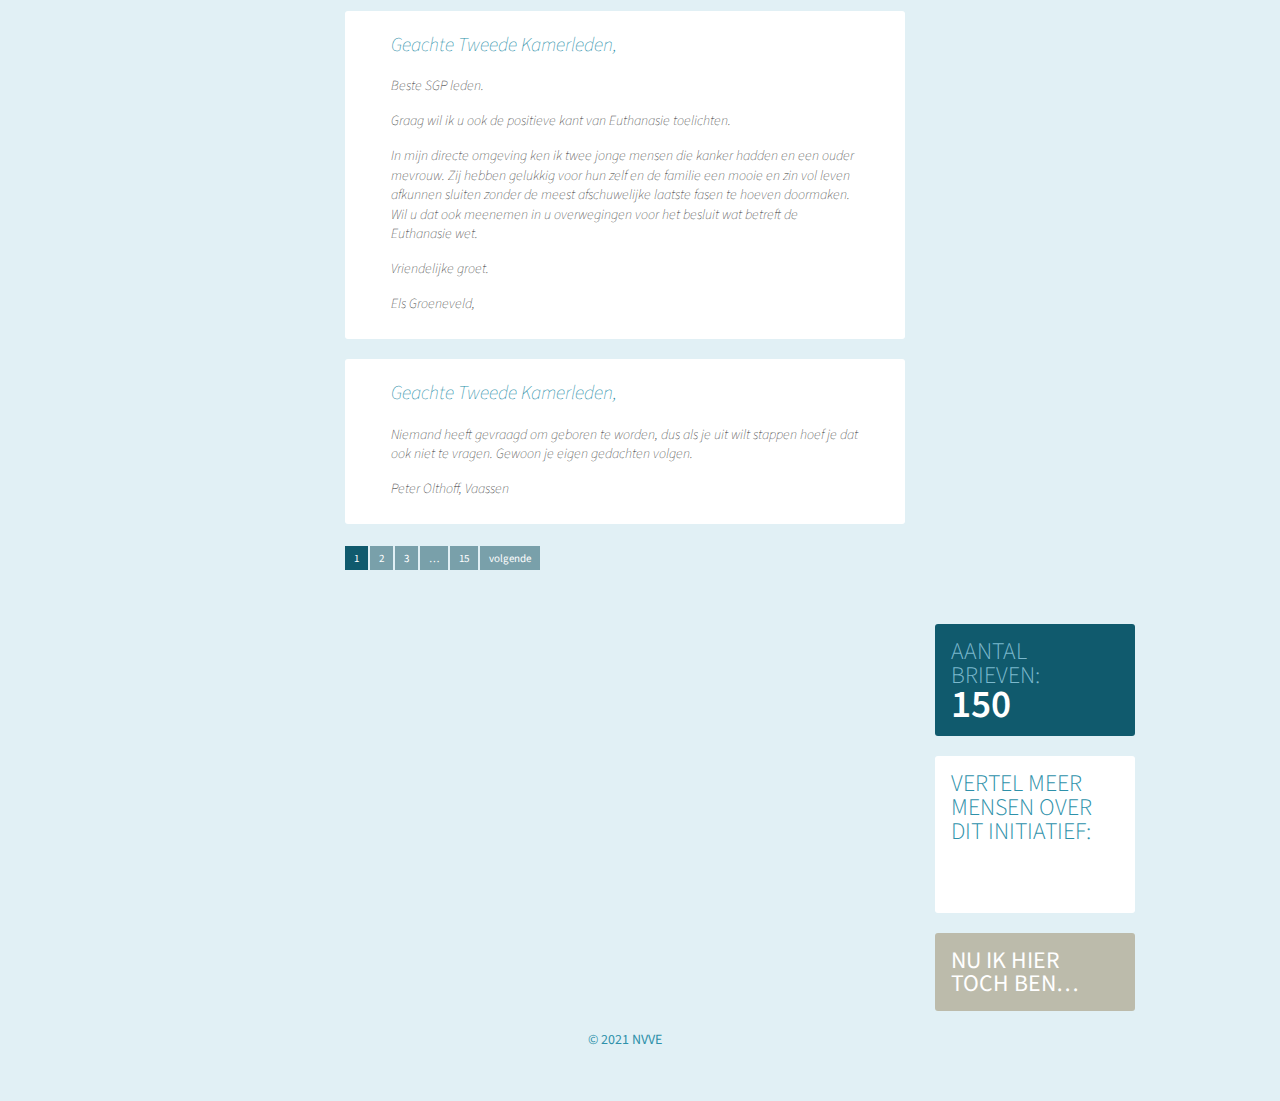
==== commit 44aea6da: "Update index.html" ====
--- a/index.html
+++ b/index.html
@@ -4,19 +4,13 @@
 <!--[if IE 8]>    <html class="lt-ie9" lang="nl"> <![endif]-->
 <!--[if gt IE 8]><!--> <html lang="nl"> <!--<![endif]-->
 <head>
-	
 	<meta charset="UTF-8" />
 	<meta name="description" content="In februari 2010 had Albert Heringa de moed om in de documentaire De laatste wens van Moek te vertellen hoe hij zijn 99-jarige moeder hielp te sterven door haar dodelijke medicijnen te verstrekken. Moek, die haar leven voltooid vond, had niet de mogelijkheid om op een voor haar menswaardige wijze zelf een einde aan haar leven te maken en kon geen arts vinden die haar wilde helpen.">
 	<meta name="keywords" content="Geachtetweedekamerleden.nl, Geachte Kamerleden, Geachte Tweedekamerleden, Hulp Bij Zelfdoding, Albert Heringa, Burgerinitiatief, Uit Vrije Wil, Euthanasie, NVVE, Tweede Kamer">
-	
 	<title>Geachtekamerleden.nl</title>	
-
 	<link rel="profile" href="https://gmpg.org/xfn/11" />
 	<link rel="stylesheet" type="text/css" media="all" href="styles/style.css" />
-    <link rel="stylesheet" type="text/css" href="https://fonts.googleapis.com/css?family=Source+Sans+Pro:300,400,600,400italic" />
-	<link rel="pingback" href="https://www.geachtekamerleden.nl/xmlrpc.php" />
-	<!--[if lt IE 8]><link rel="stylesheet" type="text/css" href="https://www.geachtekamerleden.nl/wp-content/themes/gkie.css" media="all" /><![endif]-->
-
+	<link rel="stylesheet" type="text/css" href="https://fonts.googleapis.com/css?family=Source+Sans+Pro:300,400,600,400italic" />
 </head>
 
 <body data-rsssl=1 class="lightPurple">
@@ -54,11 +48,11 @@
 <div id="comments">
 	<div class="pagination">
 		<span aria-current='page' class='page-numbers current'>1</span>
-<a class='page-numbers' href='comment-page-2.html/#comments'>2</a>
-<a class='page-numbers' href='comment-page-3.html/#comments'>3</a>
+<a class='page-numbers' href='comment-page-2.html'>2</a>
+<a class='page-numbers' href='comment-page-3.html'>3</a>
 <span class="page-numbers dots">&hellip;</span>
-<a class='page-numbers' href='comment-page-15.html/#comments'>15</a>
-<a class="next page-numbers" href="comment-page-2.html/#comments">volgende</a>	</div>
+<a class='page-numbers' href='comment-page-15.html'>15</a>
+<a class="next page-numbers" href="comment-page-2.html">volgende</a>	</div>
 	<div class="comments">
 		<h2 class="offScreen">Ingezonden brieven</h2>
 	
@@ -216,29 +210,14 @@
 	</div>
 	<div class="pagination">
 		<span aria-current='page' class='page-numbers current'>1</span>
-<a class='page-numbers' href='https://www.geachtekamerleden.nl/comment-page-2/#comments'>2</a>
-<a class='page-numbers' href='https://www.geachtekamerleden.nl/comment-page-3/#comments'>3</a>
+<a class='page-numbers' href='comment-page-2.html'>2</a>
+<a class='page-numbers' href='comment-page-3.html'>3</a>
 <span class="page-numbers dots">&hellip;</span>
-<a class='page-numbers' href='https://www.geachtekamerleden.nl/comment-page-15/#comments'>15</a>
-<a class="next page-numbers" href="https://www.geachtekamerleden.nl/comment-page-2/#comments">volgende</a>	</div>
+<a class='page-numbers' href='comment-page-15.html'>15</a>
+<a class="next page-numbers" href='comment-page-2.html'>volgende</a>	</div>
 </div>
 </div>
-<div id="writeComment">
-	<div id="commentNotes" class="block">
-		<p>Hieronder kunt u uw positieve ervaring rondom euthanasie schrijven. U mag uw verhaal ook anoniem vertellen. Uw gegevens zullen nooit voor andere doeleinden worden gebruikt of verstrekt worden aan derden.</p>
-	</div>
-	
-	<div class="letterForm block">
-			<div id="respond" class="comment-respond">
-		<h3 id="reply-title" class="comment-reply-title">Geachte Tweede Kamerleden, <small><a rel="nofollow" id="cancel-comment-reply-link" href="/comment-page-1/#respond" style="display:none;">Reactie annuleren</a></small></h3>			<form action="https://www.geachtekamerleden.nl/wp-comments-post.php" method="post" id="commentform" class="comment-form">
-				<h3 id="getekendHeader">Was getekend,</h3><p class="comment-form-comment"><label for="comment" class="offScreen">Reactie</label><textarea id="comment" name="comment" cols="45" rows="12" aria-required="true" tabindex="1"></textarea></p><p class="comment-notes"> Verplichte velden zijn gemarkeerd met <span class="required">*</span></p><p class="comment-form-author"><label for="author">Naam</label> <span class="required">* </span>(U mag ook Anoniem invullen)<input id="author" name="author" type="text" value="" size="30" tabindex="2" /></p>
-<p class="comment-form-url"><label for="url">Woonplaats</label> <span class="required">* </span><input id="url" name="url" type="text" value="" size="30" tabindex="3" /></p>
-<p class="comment-form-email"><label for="email">E-mail</label> <span class="required">* </span>(Wordt niet gepubliceerd)<input id="email" name="email" type="text" value="" size="30" tabindex="4" /></p>
-<p class="form-submit"><input name="submit" type="submit" id="sendButton" class="submit" value="Versturen" /> <input type='hidden' name='comment_post_ID' value='1' id='comment_post_ID' />
-<input type='hidden' name='comment_parent' id='comment_parent' value='0' />
-</p><p style="display: none;"><input type="hidden" id="akismet_comment_nonce" name="akismet_comment_nonce" value="38e608ccda" /></p><input type="hidden" id="ak_js" name="ak_js" value="115"/><textarea name="ak_hp_textarea" cols="45" rows="8" maxlength="100" style="display: none !important;"></textarea>			</form>
-			</div><!-- #respond -->
-		</div>
+
 </div>		
 		</div>
 
@@ -246,7 +225,6 @@
 	<div class="numberOfLetters block">
 					<h2>Aantal brieven:</h2>
 				<p>150</p>
-		<!-- <p>150</p> -->
 	</div>
 	<div class="socialMedia block">
 		<h2>Vertel meer mensen over dit initiatief:</h2>
@@ -269,14 +247,6 @@
 	</div><!-- /wrapper -->
 </div><!-- /background -->
 
-<script type="text/javascript" src="//ajax.googleapis.com/ajax/libs/jquery/1.8.0/jquery.min.js"></script>
-<script>window.jQuery || document.write('<script src="https://www.geachtekamerleden.nl/wp-content/themes/gk/js/jquery-1.8.0.min.js"><\/script>')</script>
-<script type="text/javascript" src="styles/scripts.js"></script>
-<script>
-	jQuery(function($) {
-					$(".leftColumn").commentFormSwitch('Home');
-			});
-</script>
 <!-- Analytics -->
 <script type="text/javascript">
 var _gaq = _gaq || [];
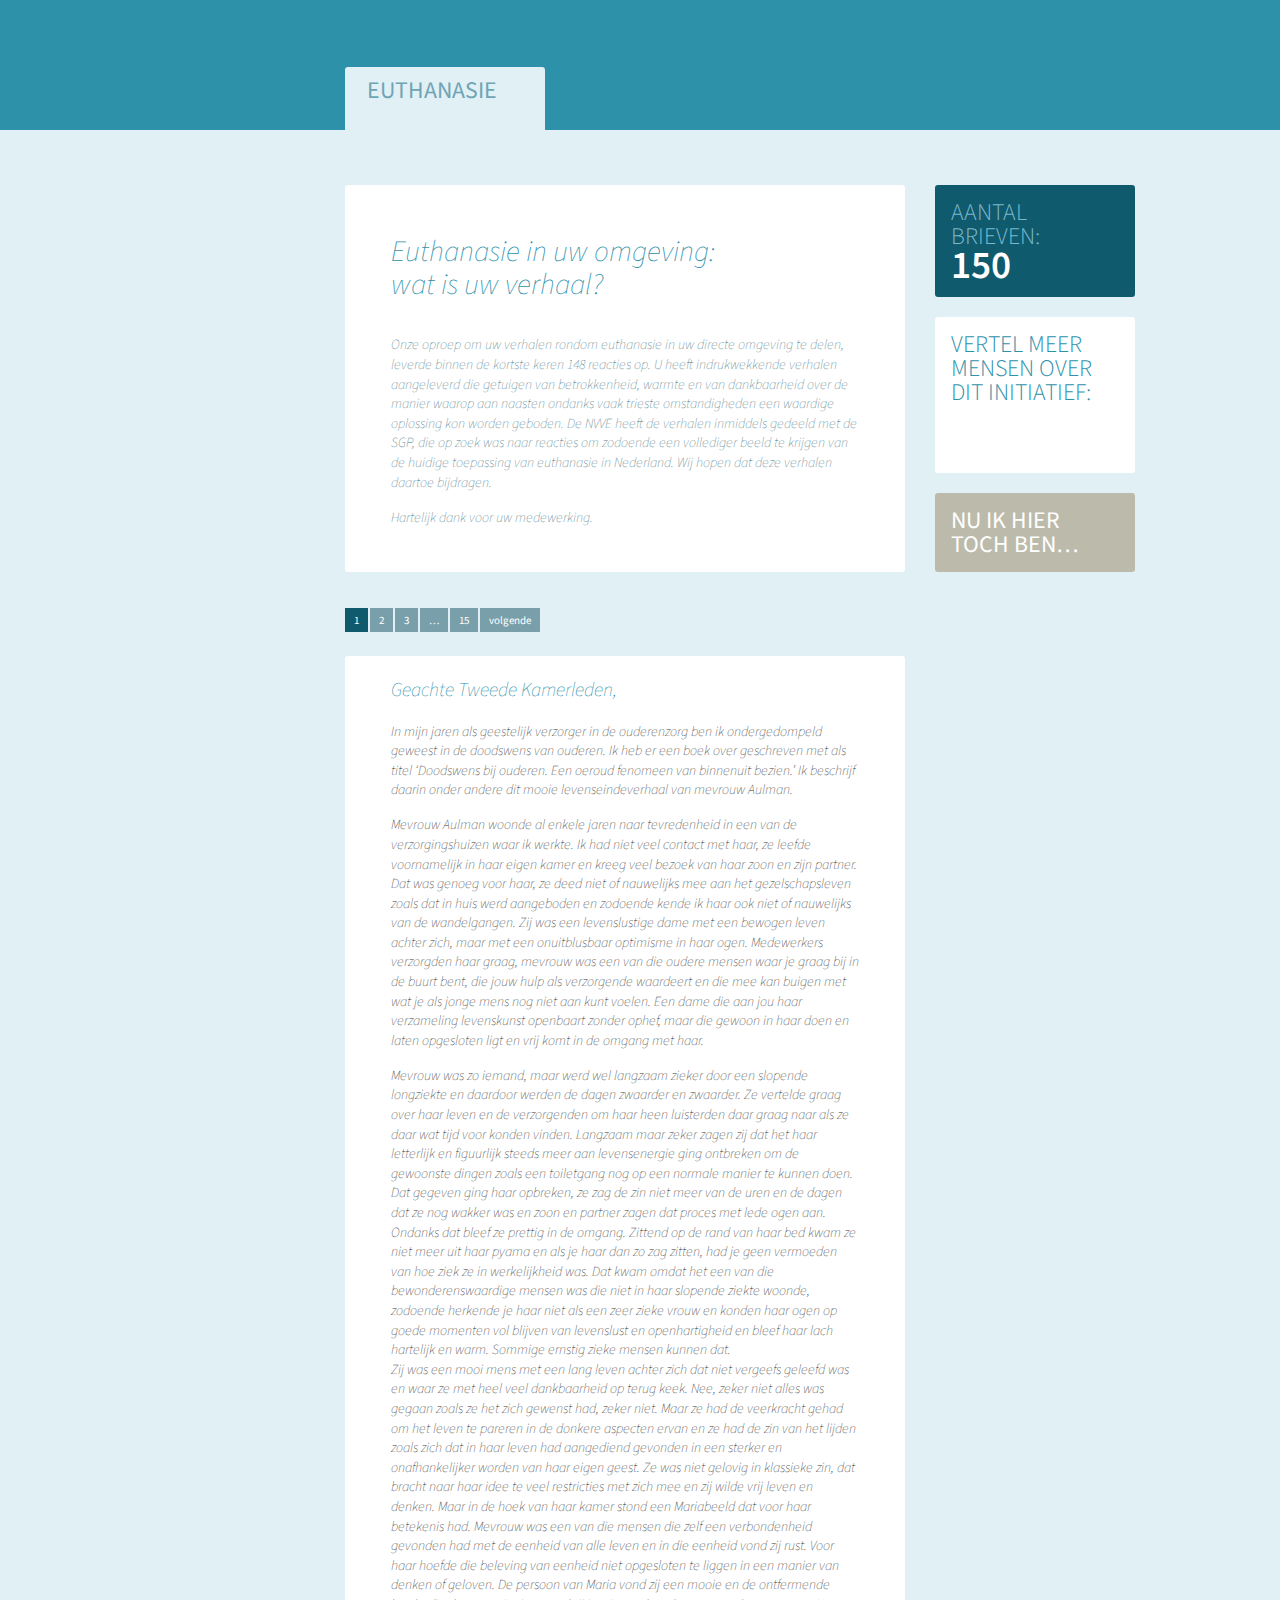
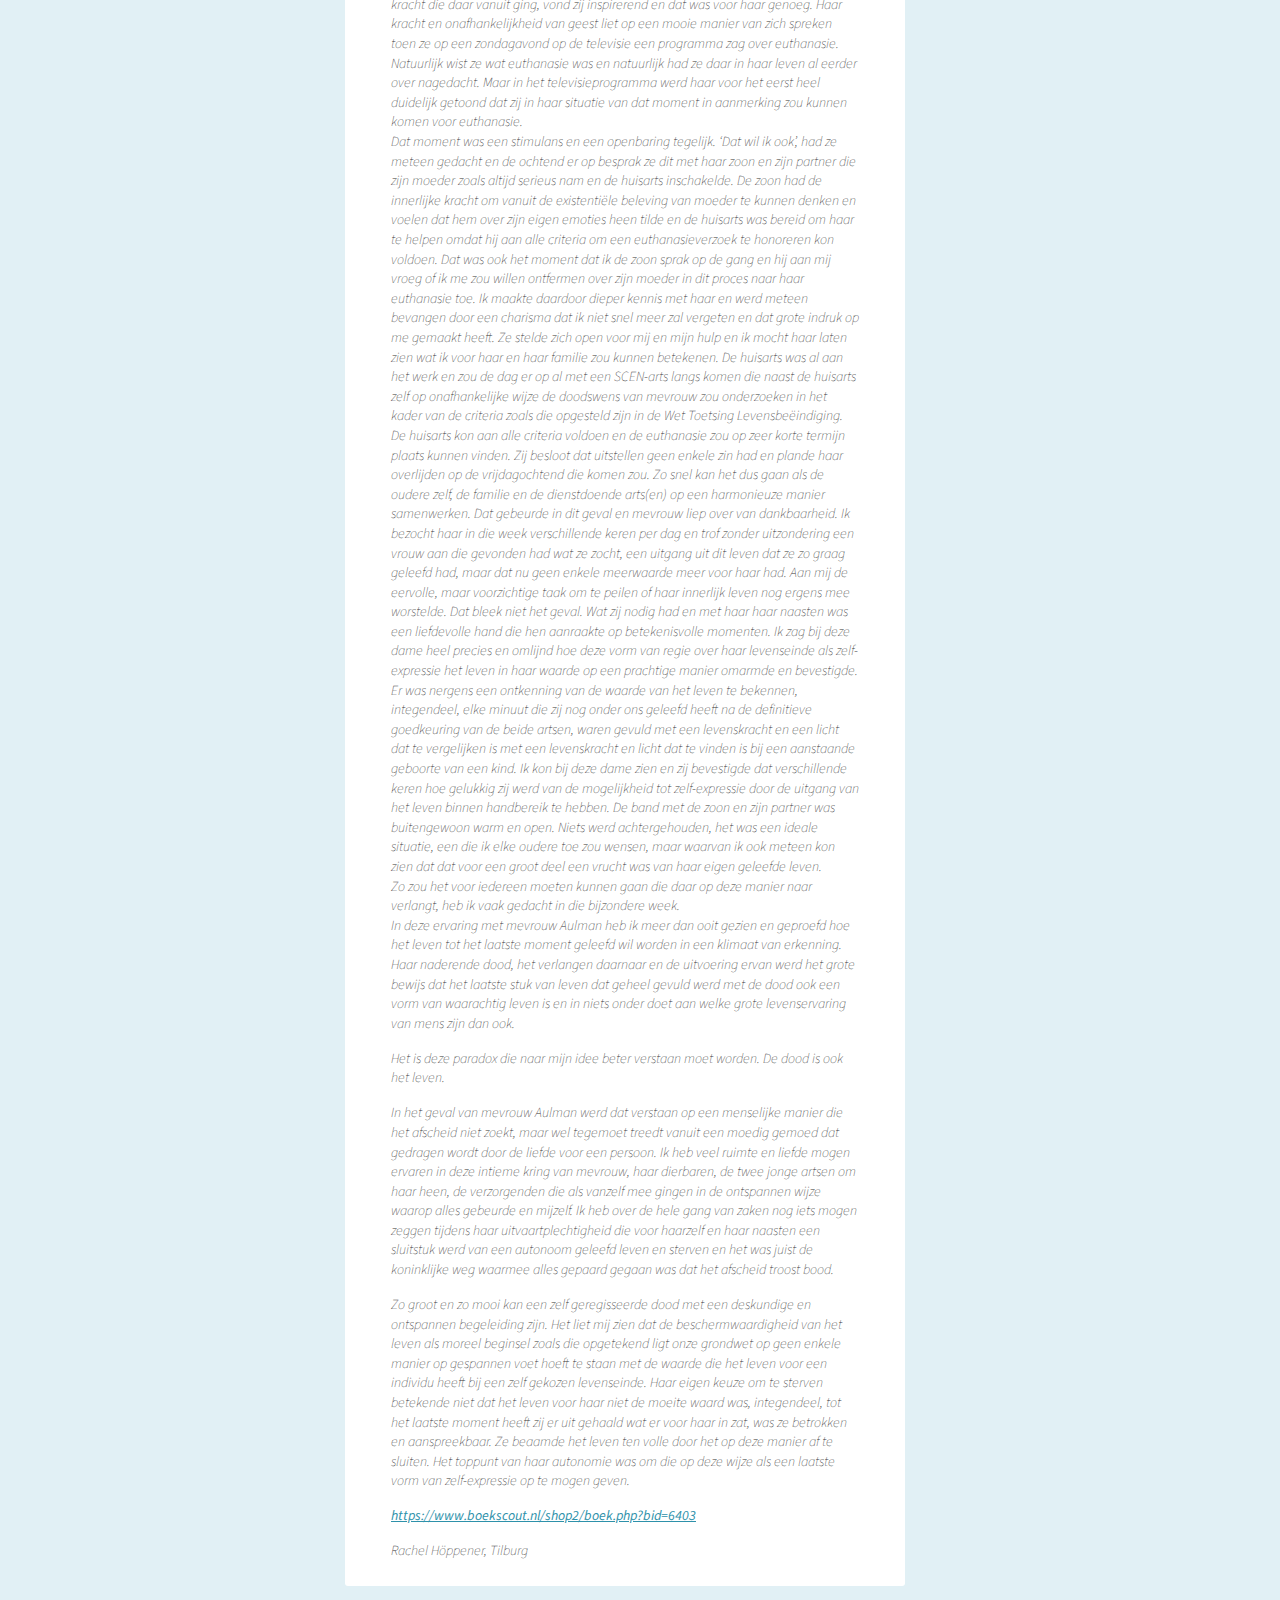
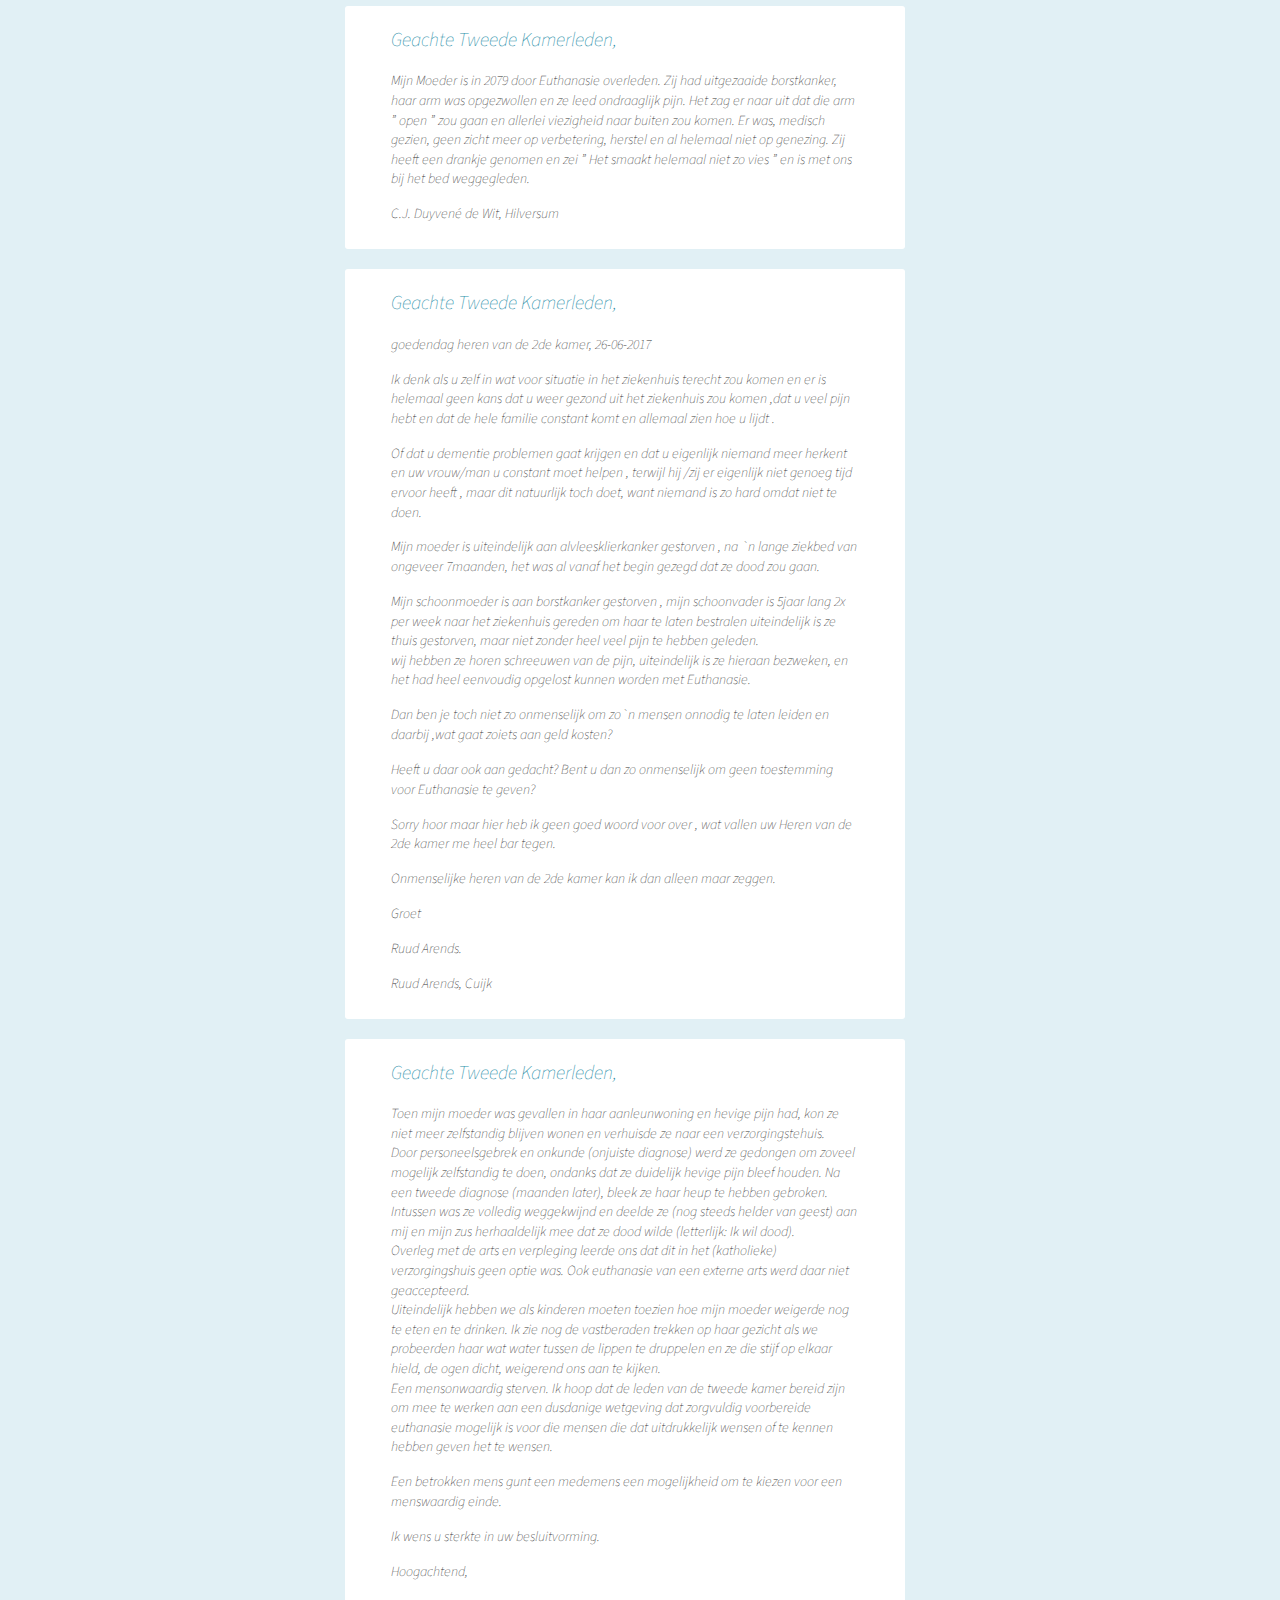
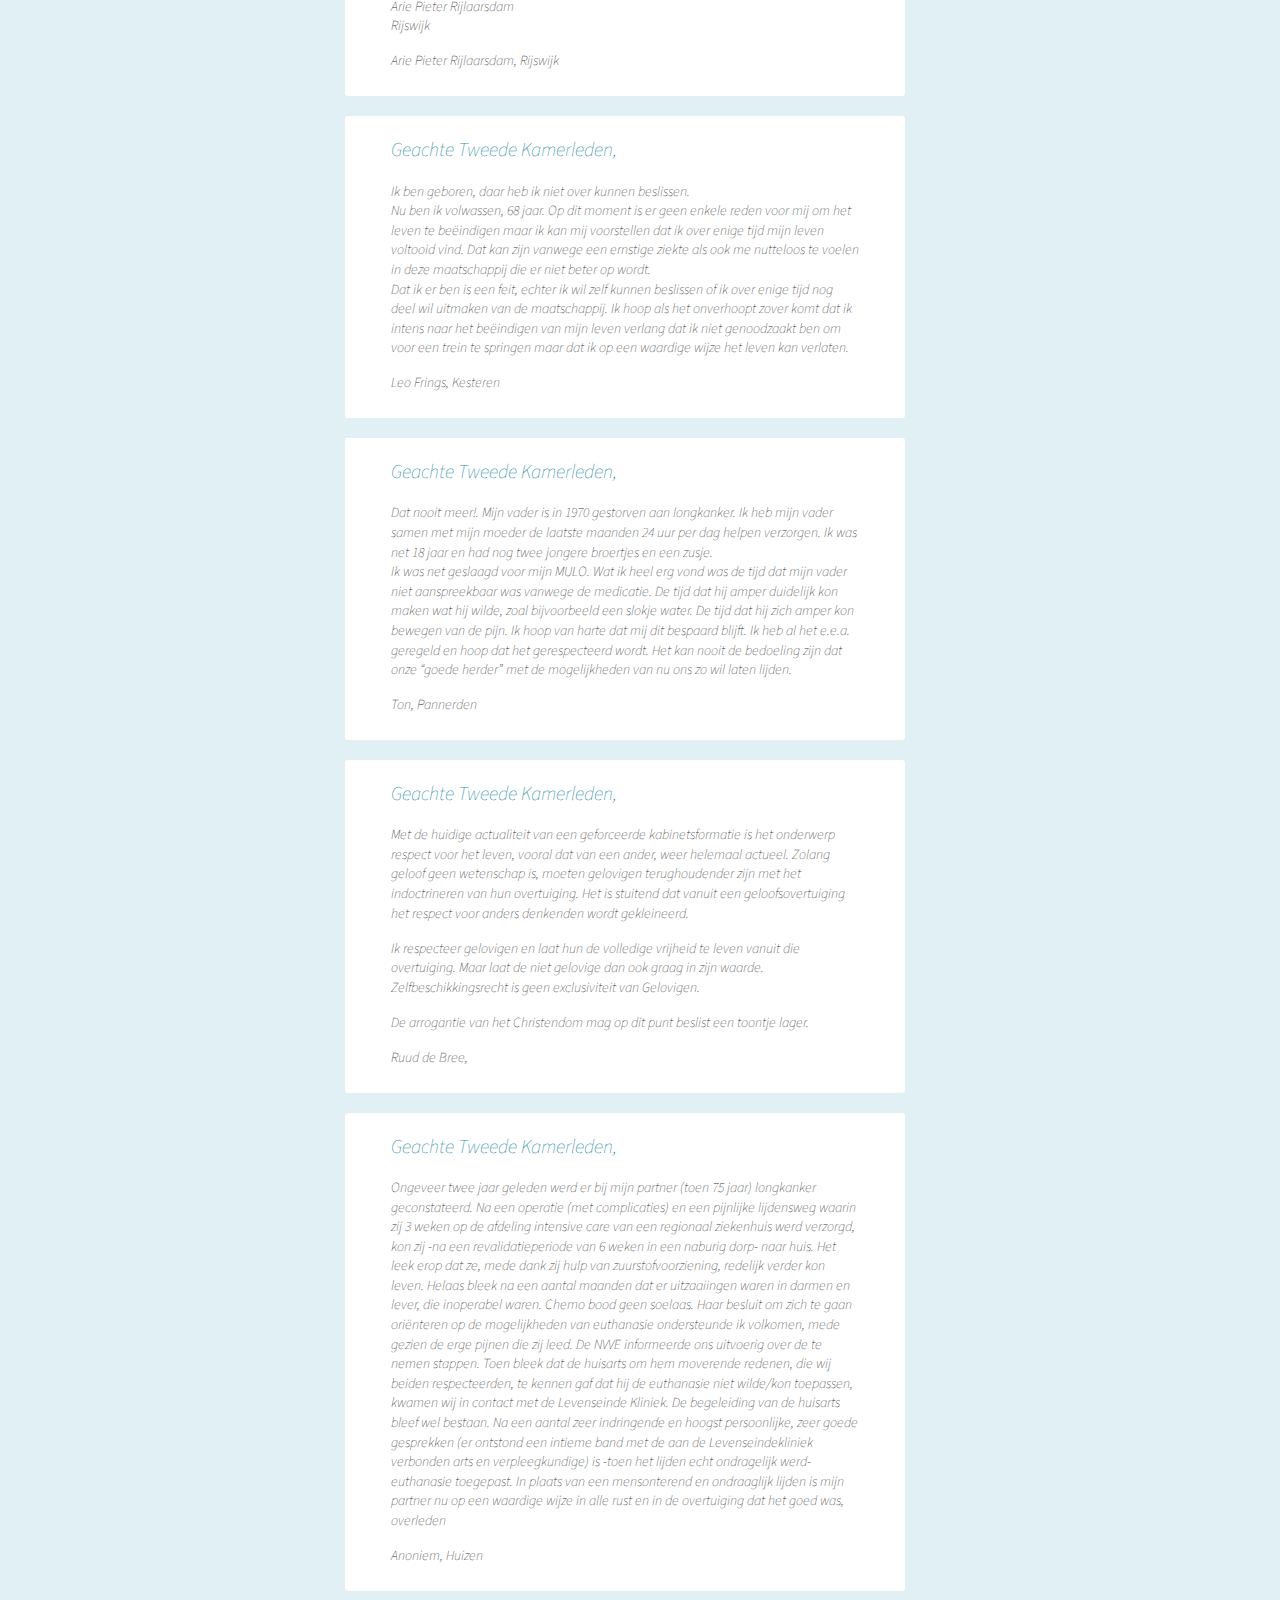
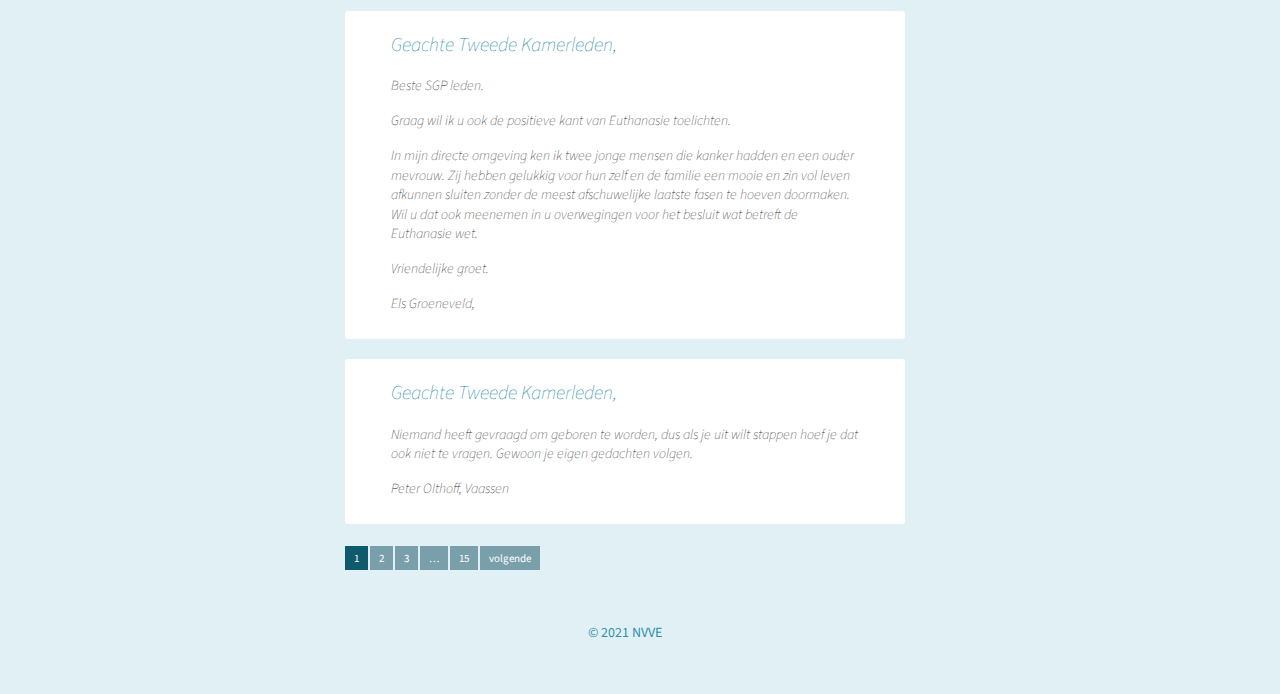
==== commit 96d38637: "Update index.html" ====
--- a/index.html
+++ b/index.html
@@ -208,24 +208,23 @@
 
 </li><!-- #comment-## -->
 	</div>
-	<div class="pagination">
+		<div class="pagination">
 		<span aria-current='page' class='page-numbers current'>1</span>
-<a class='page-numbers' href='comment-page-2.html'>2</a>
-<a class='page-numbers' href='comment-page-3.html'>3</a>
-<span class="page-numbers dots">&hellip;</span>
-<a class='page-numbers' href='comment-page-15.html'>15</a>
-<a class="next page-numbers" href='comment-page-2.html'>volgende</a>	</div>
+			<a class='page-numbers' href='comment-page-2.html'>2</a>
+			<a class='page-numbers' href='comment-page-3.html'>3</a>
+			<span class="page-numbers dots">&hellip;</span>
+			<a class='page-numbers' href='comment-page-15.html'>15</a>
+			<a class="next page-numbers" href='comment-page-2.html'>volgende</a>	</div>
+		</div>
+	</div>		
 </div>
-</div>
-
-</div>		
-		</div>
 
 <div class="sideBar">
 	<div class="numberOfLetters block">
-					<h2>Aantal brieven:</h2>
-				<p>150</p>
-	</div>
+	<h2>Aantal brieven:</h2>
+	<p>150</p>
+	</div>
+	
 	<div class="socialMedia block">
 		<h2>Vertel meer mensen over dit initiatief:</h2>
 		<ul class="nav">
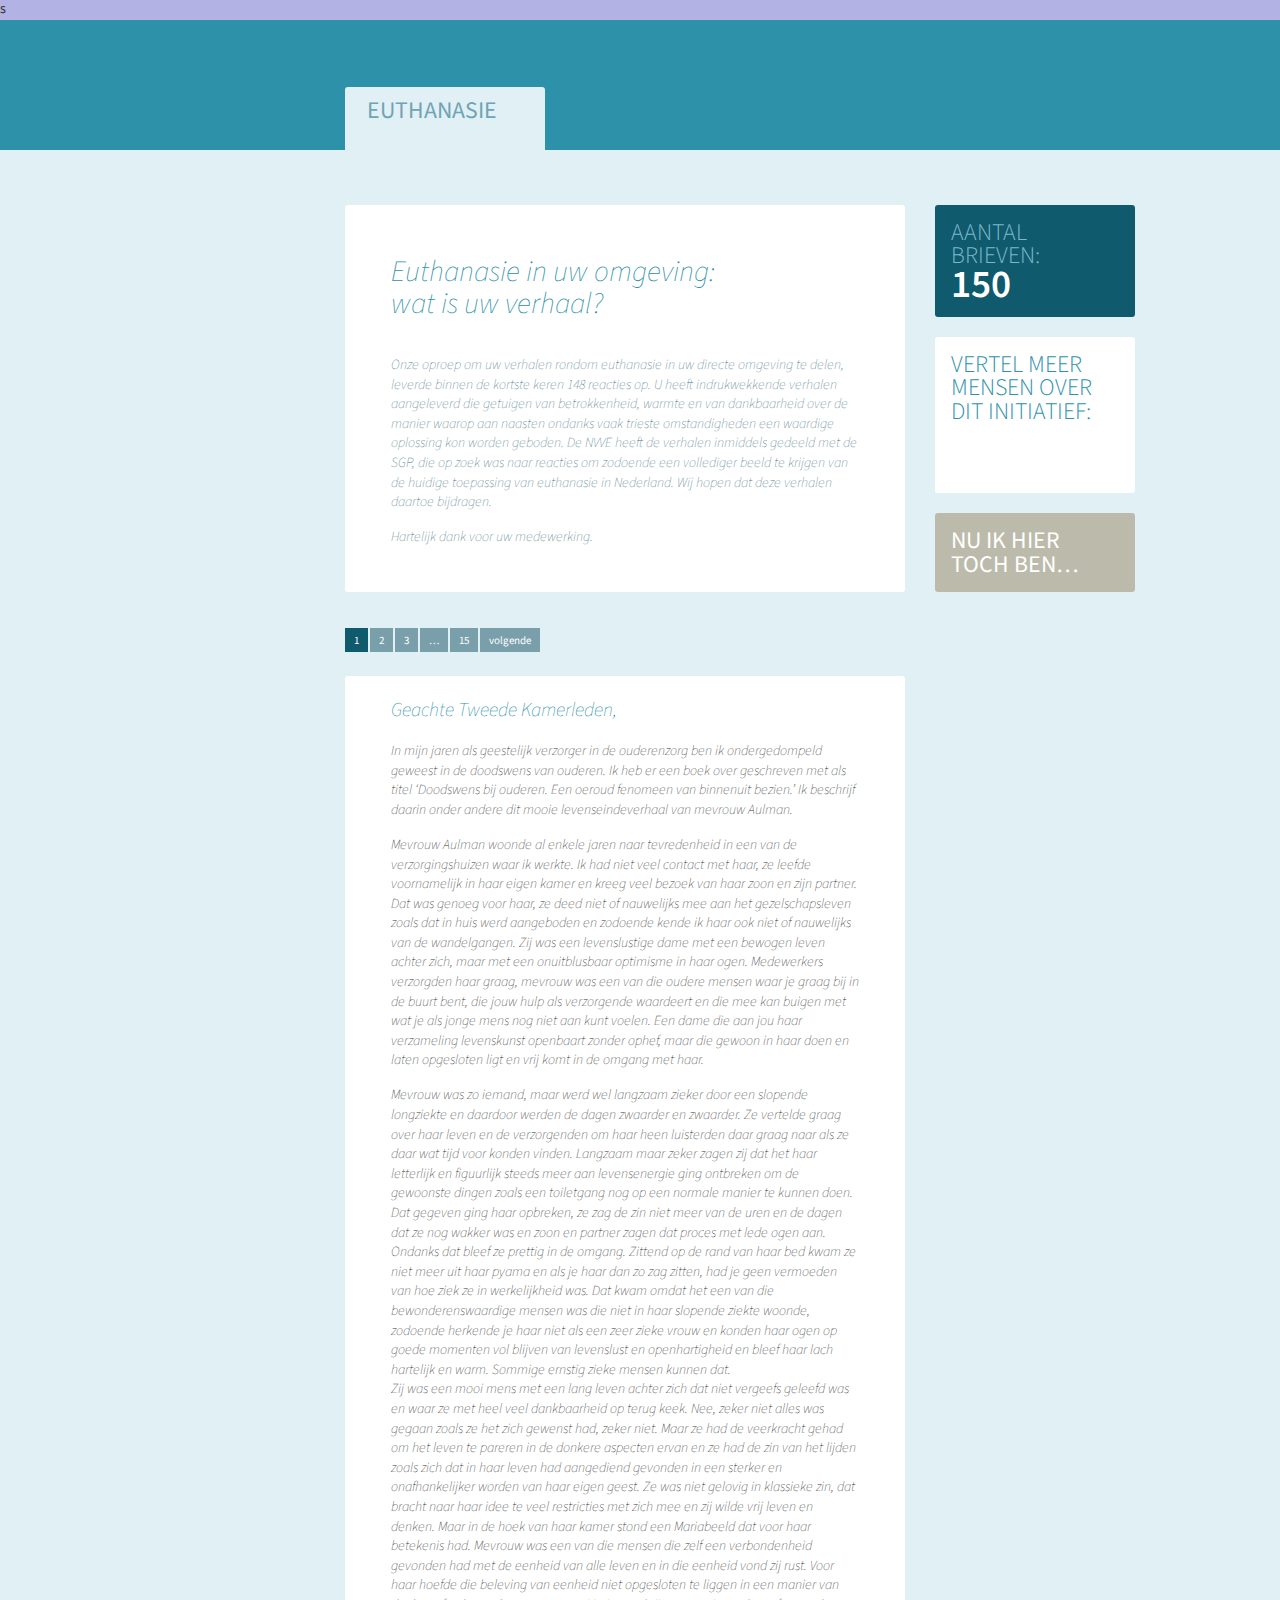
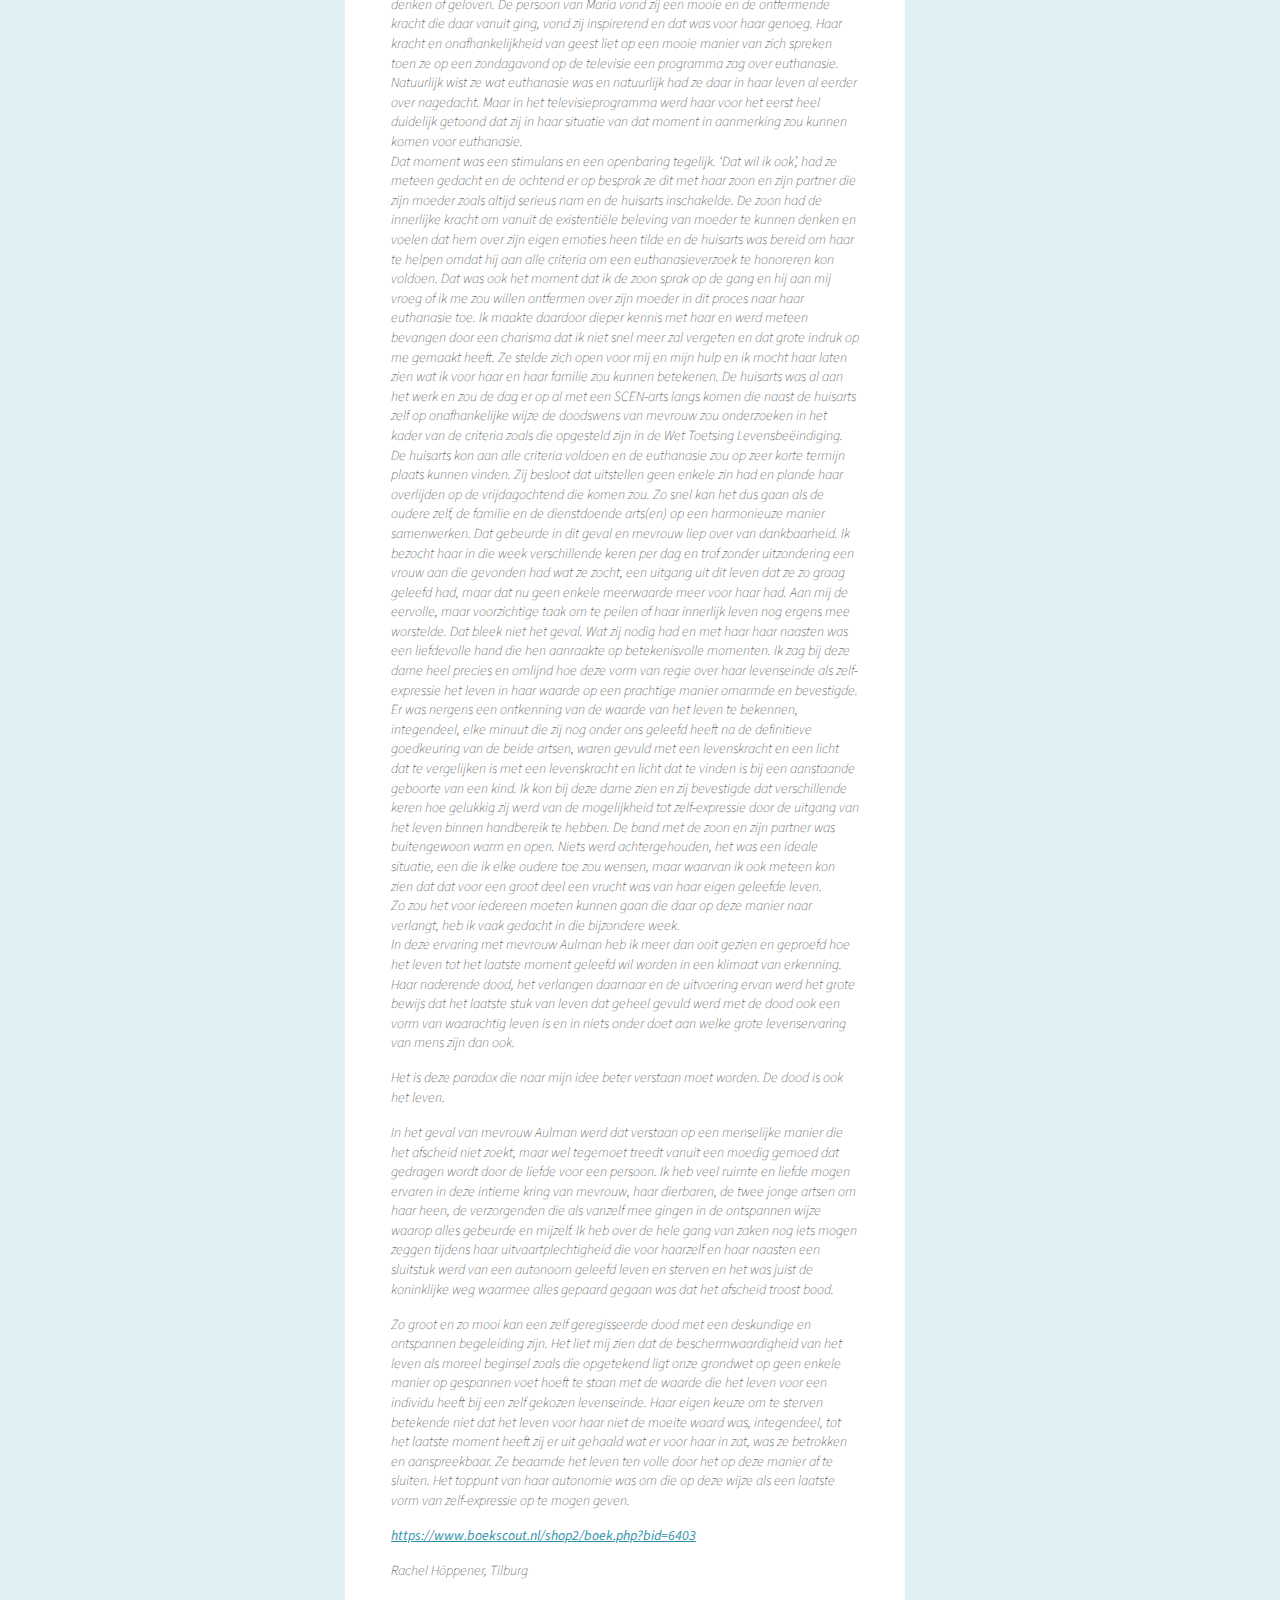
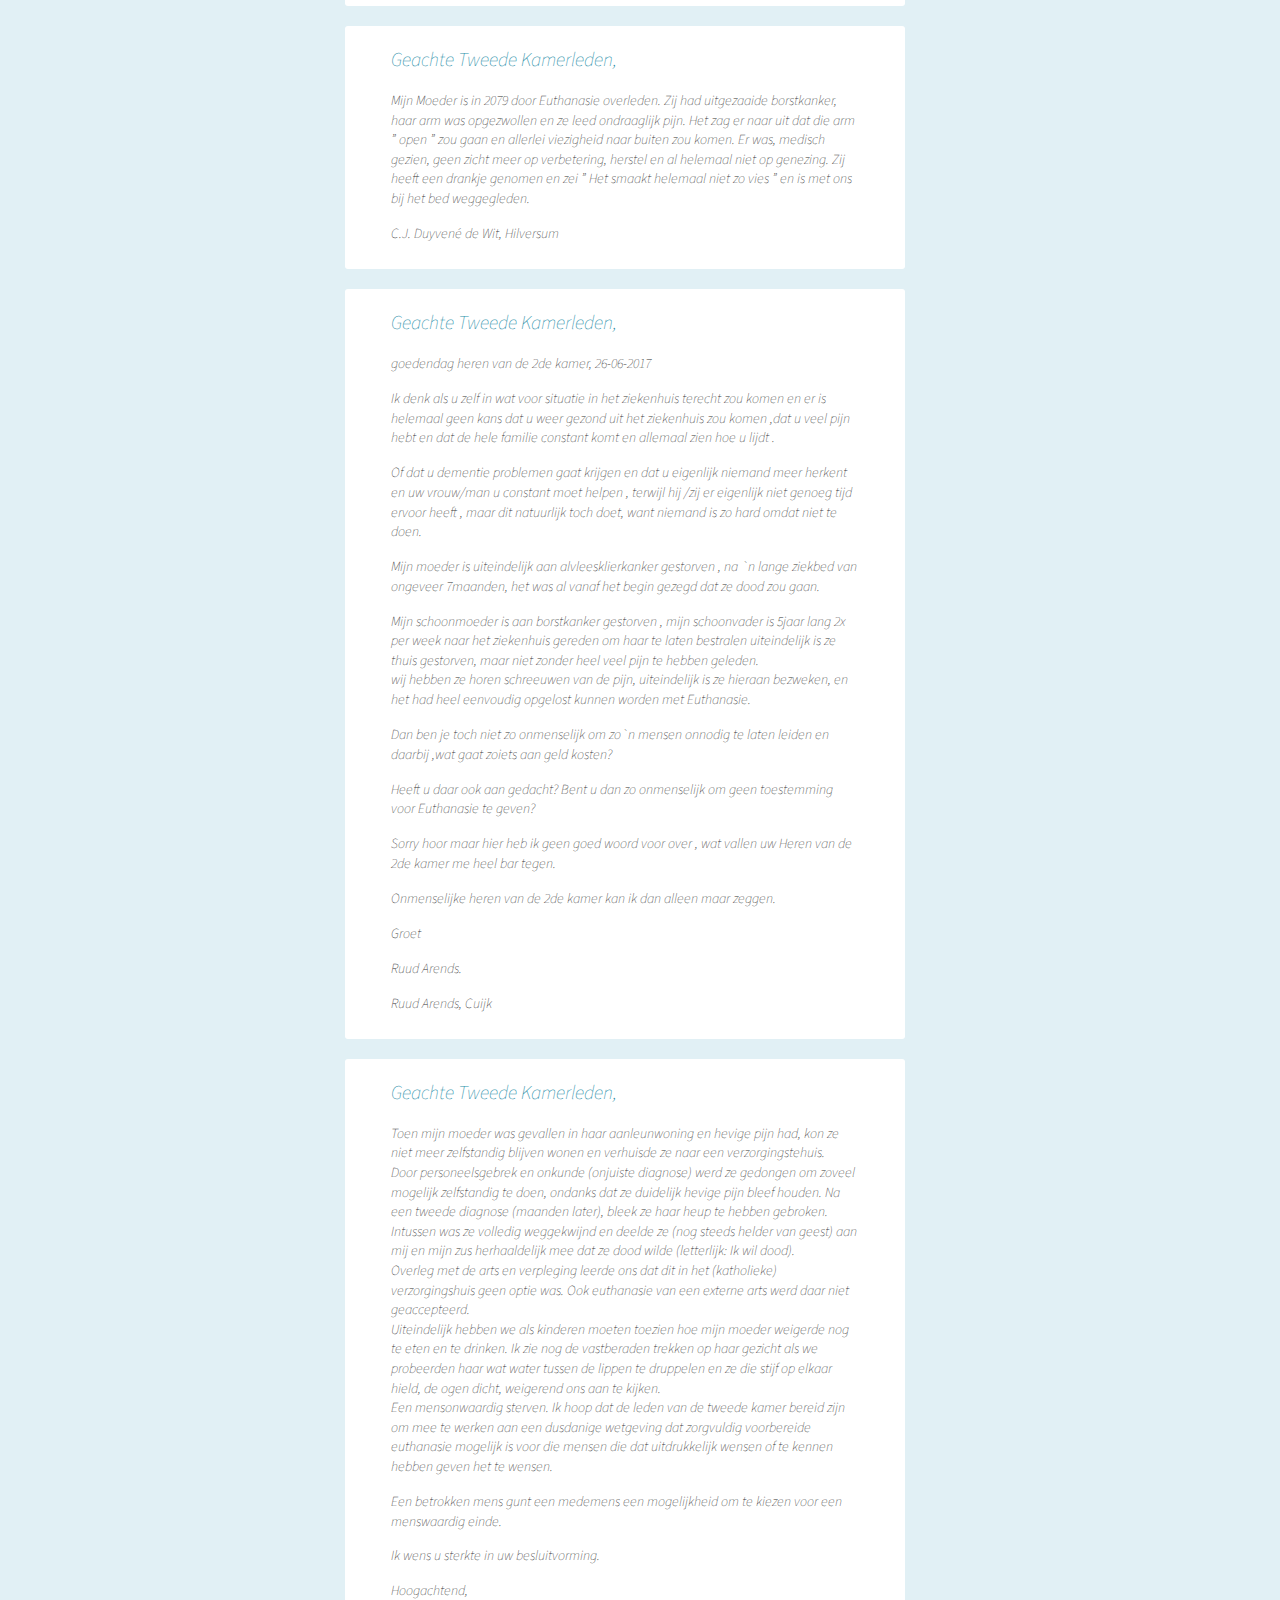
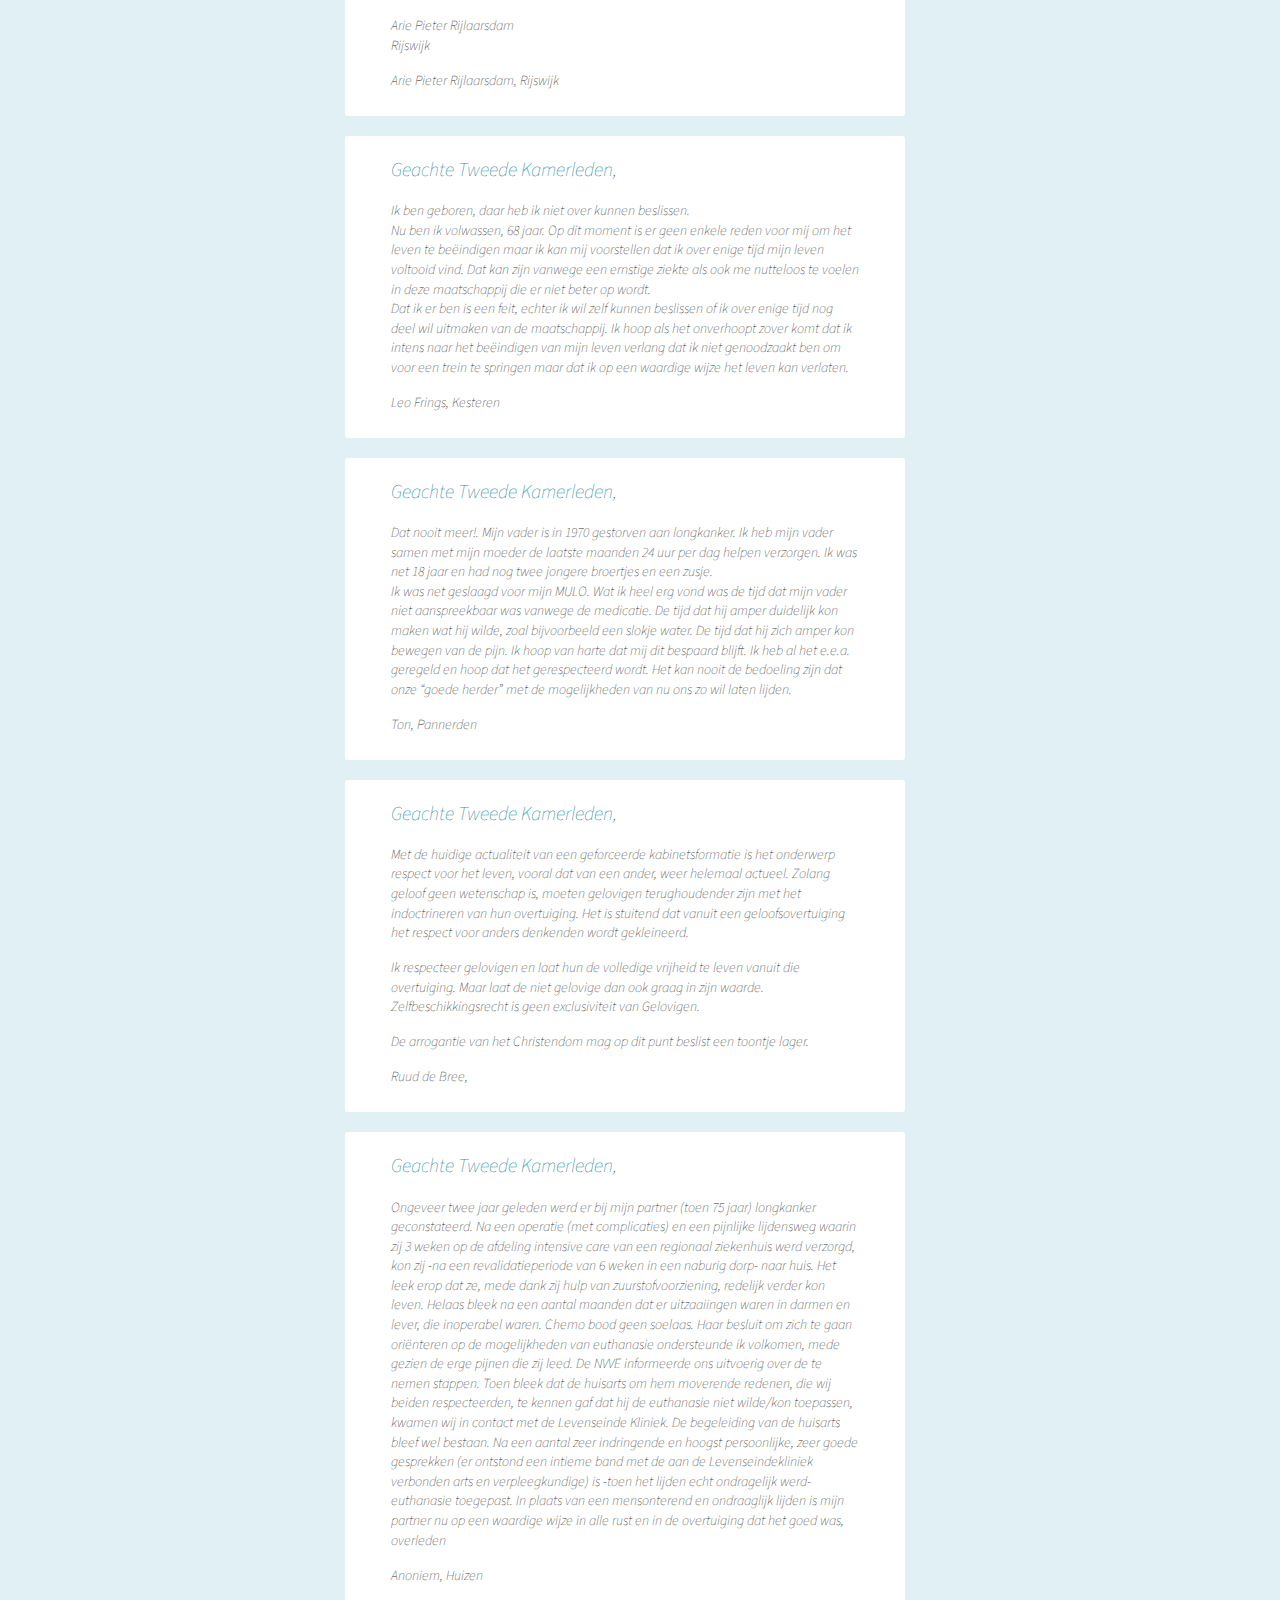
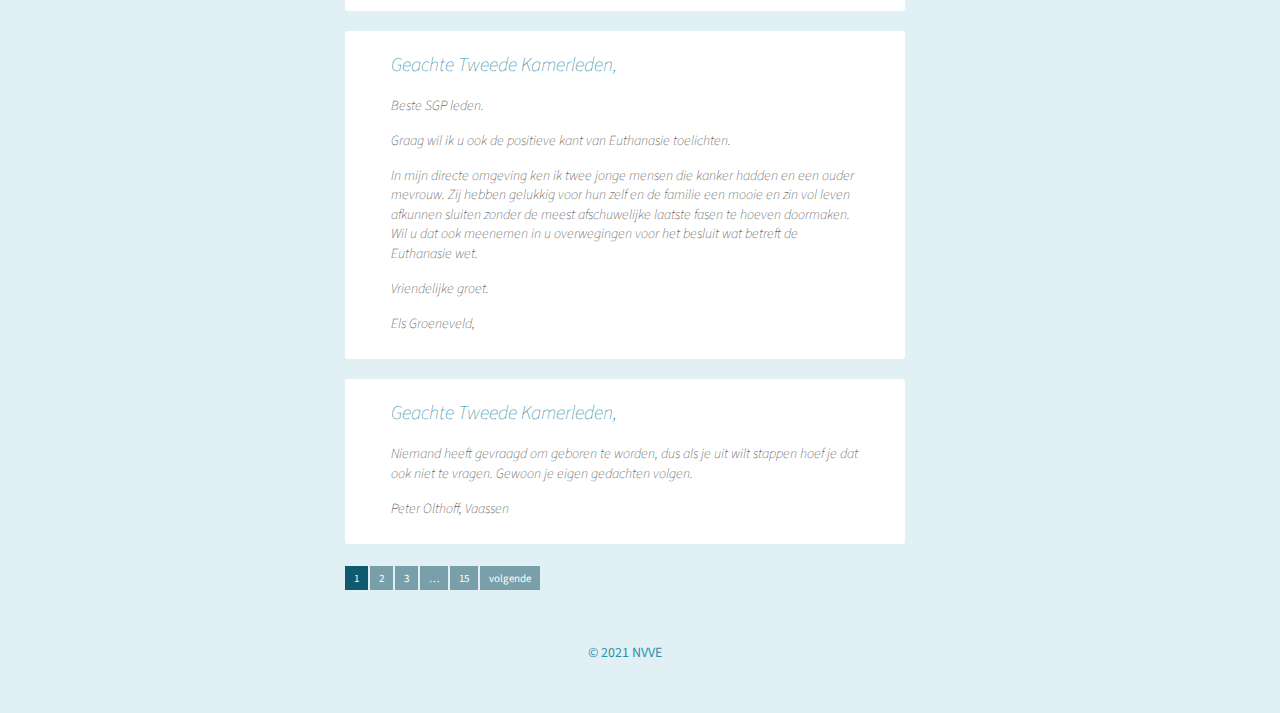
==== commit 5172a241: "Update index.html" ====
--- a/index.html
+++ b/index.html
@@ -1,4 +1,4 @@
-<!doctype html>
+s<!doctype html>
 <!--[if lt IE 7]> <html class="lt-ie9 lt-ie8 lt-ie7" lang="nl"> <![endif]-->
 <!--[if IE 7]>    <html class="lt-ie9 lt-ie8" lang="nl"> <![endif]-->
 <!--[if IE 8]>    <html class="lt-ie9" lang="nl"> <![endif]-->
@@ -48,11 +48,11 @@
 <div id="comments">
 	<div class="pagination">
 		<span aria-current='page' class='page-numbers current'>1</span>
-<a class='page-numbers' href='comment-page-2.html'>2</a>
-<a class='page-numbers' href='comment-page-3.html'>3</a>
+<a class='page-numbers' href='comment-page-2.html#comments'>2</a>
+<a class='page-numbers' href='comment-page-3.html#comments'>3</a>
 <span class="page-numbers dots">&hellip;</span>
-<a class='page-numbers' href='comment-page-15.html'>15</a>
-<a class="next page-numbers" href="comment-page-2.html">volgende</a>	</div>
+<a class='page-numbers' href='comment-page-15.html#comments'>15</a>
+<a class="next page-numbers" href="comment-page-2.html#comments">volgende</a>	</div>
 	<div class="comments">
 		<h2 class="offScreen">Ingezonden brieven</h2>
 	
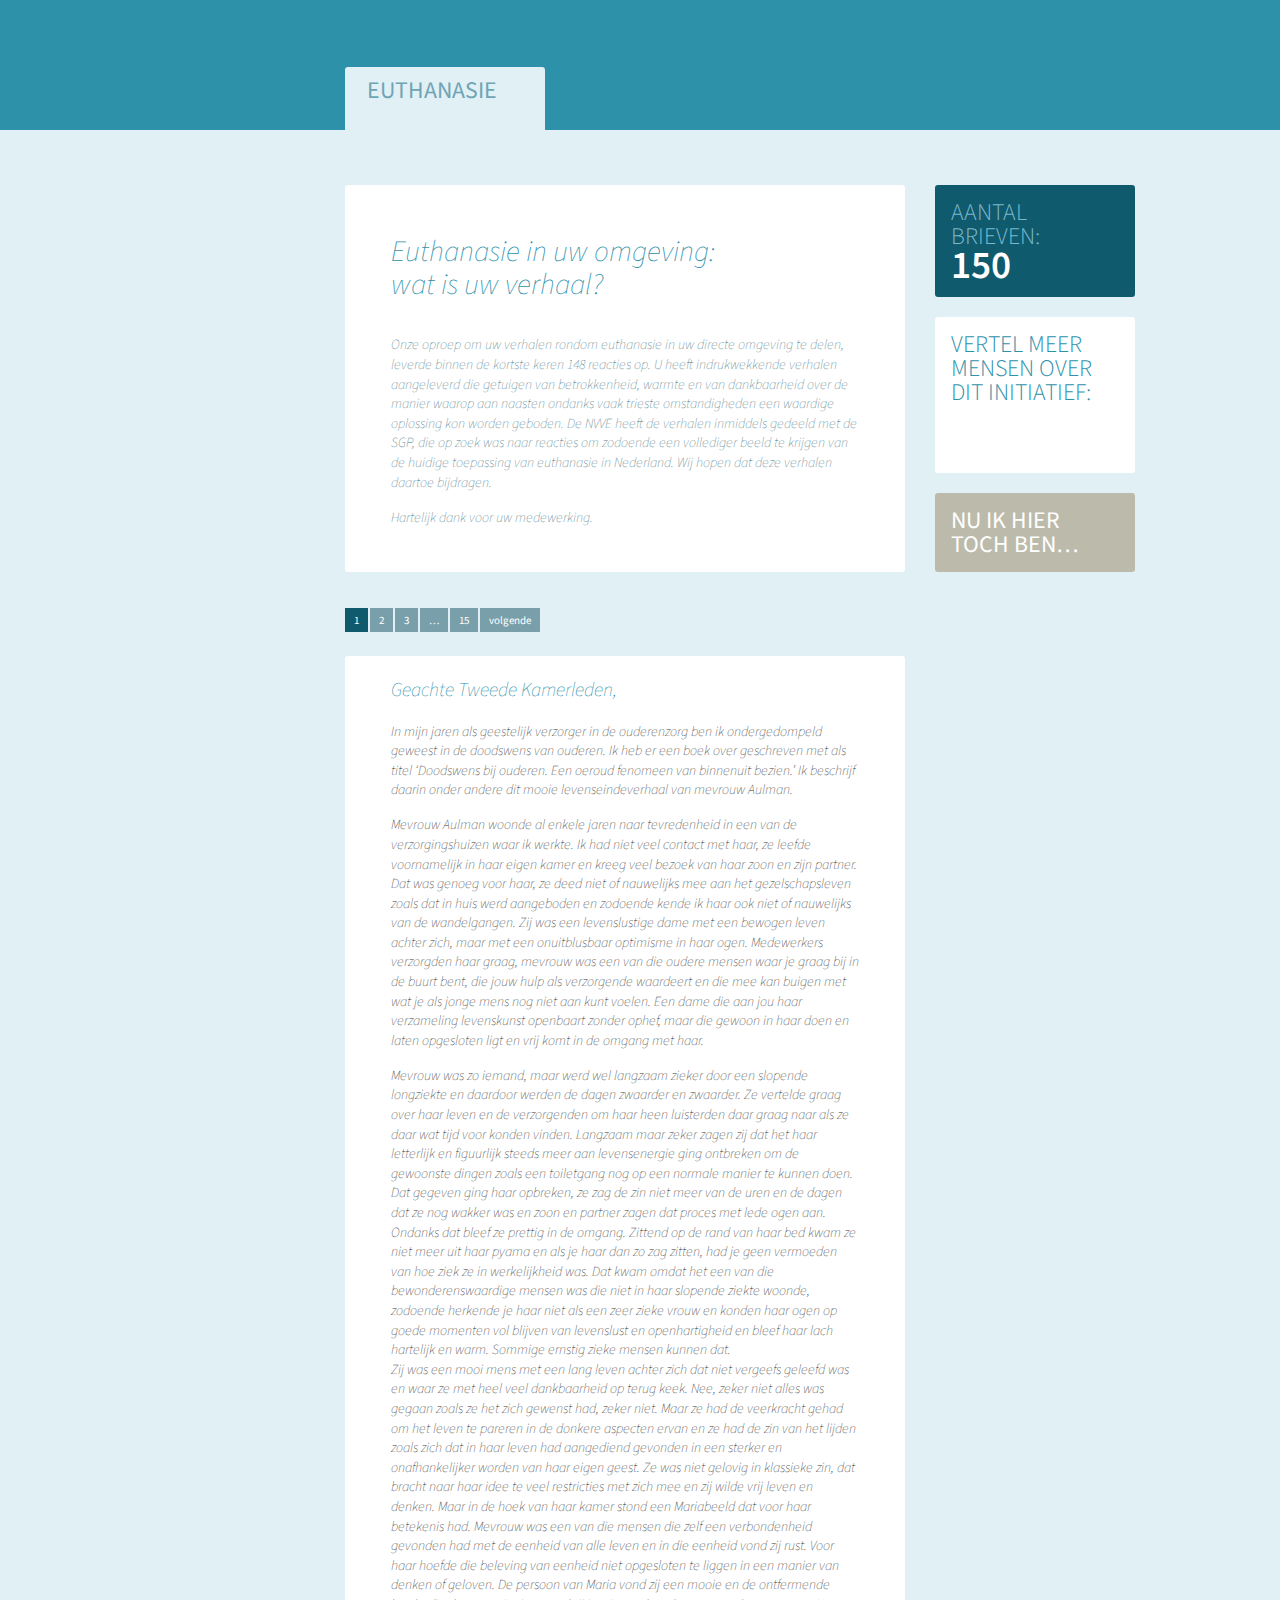
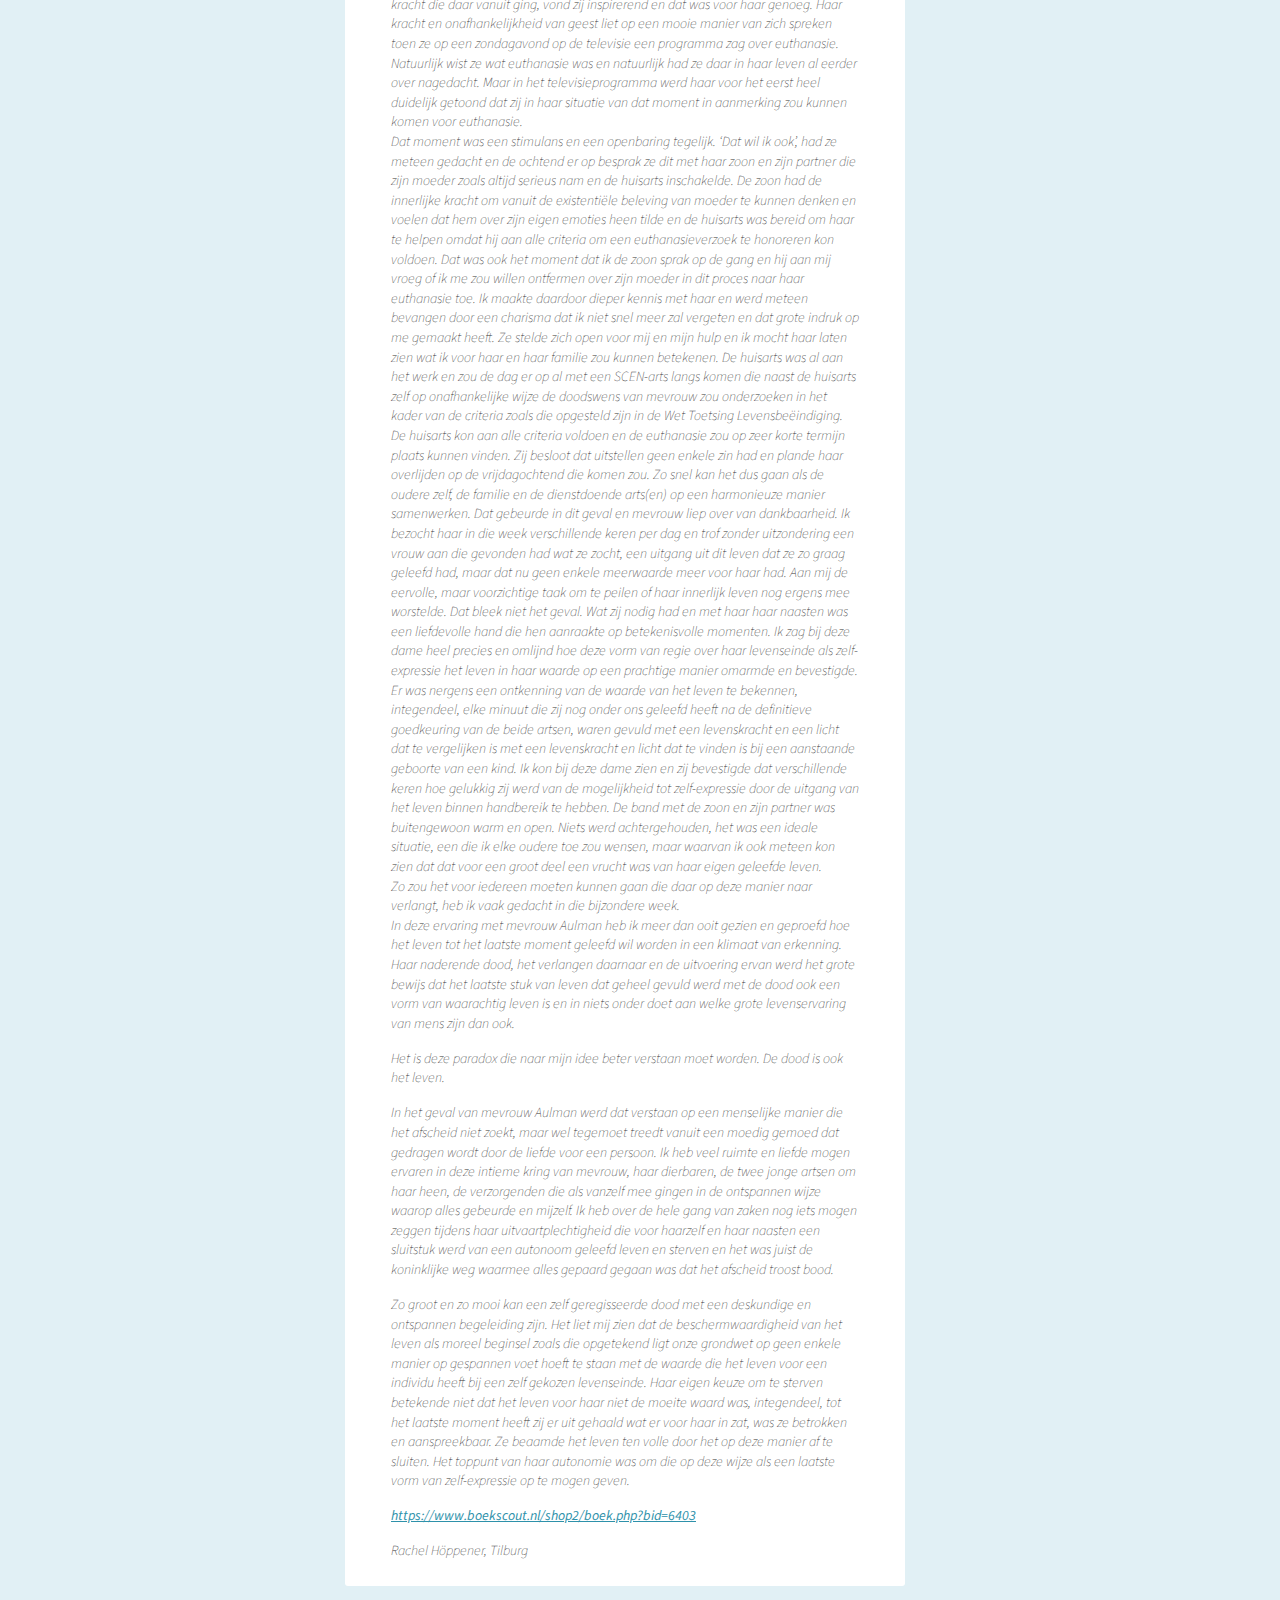
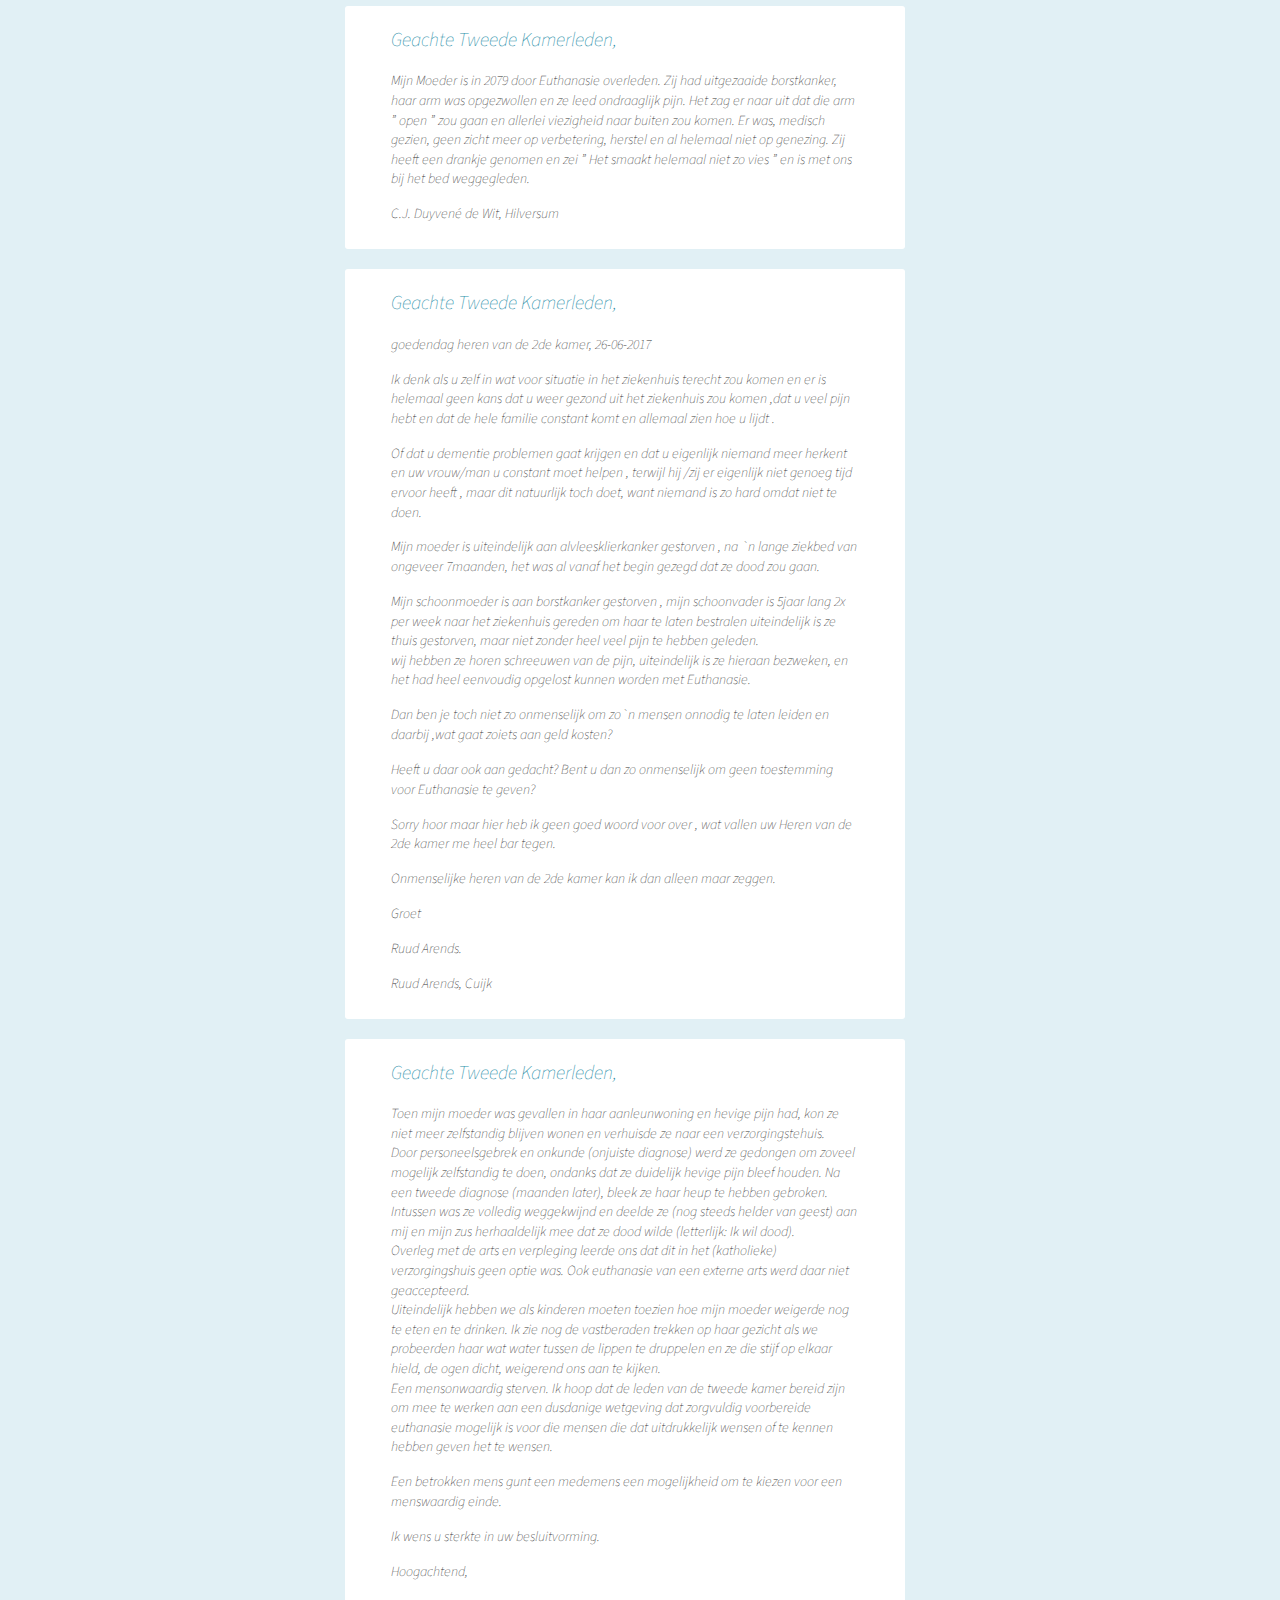
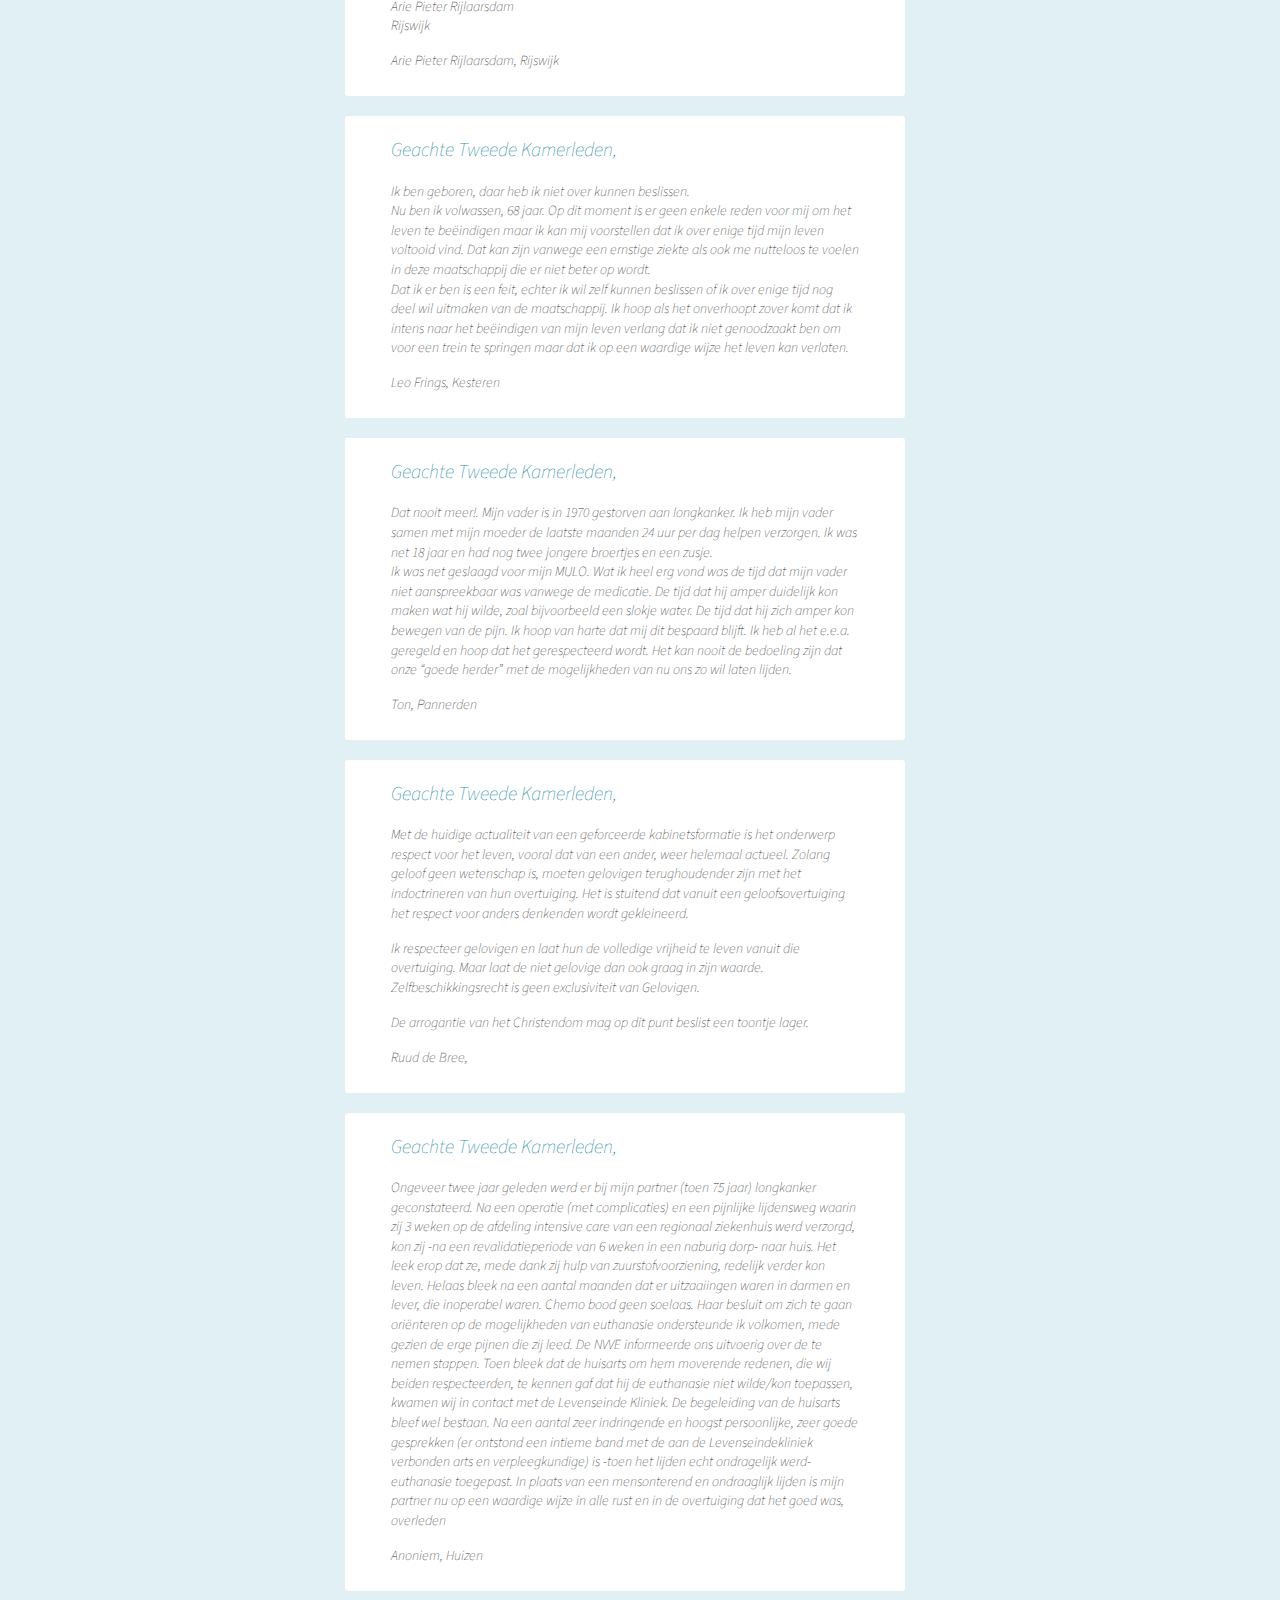
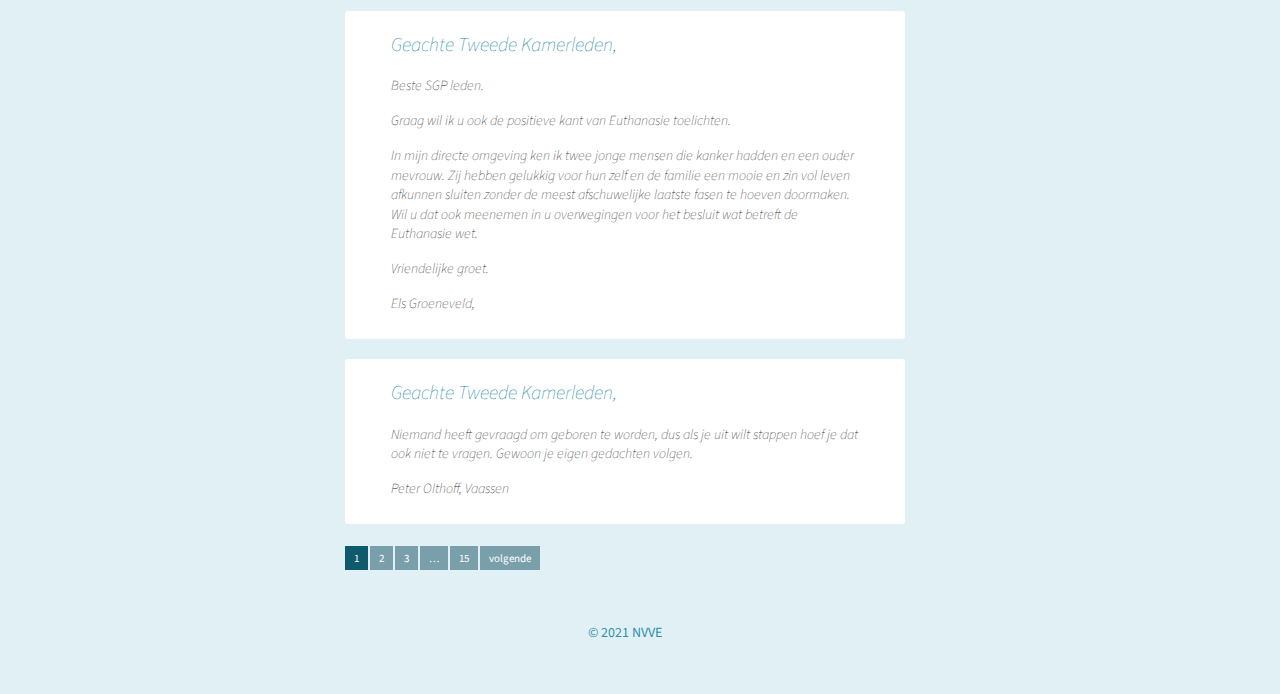
==== commit d7c33804: "Update index.html" ====
--- a/index.html
+++ b/index.html
@@ -1,4 +1,4 @@
-s<!doctype html>
+<!doctype html>
 <!--[if lt IE 7]> <html class="lt-ie9 lt-ie8 lt-ie7" lang="nl"> <![endif]-->
 <!--[if IE 7]>    <html class="lt-ie9 lt-ie8" lang="nl"> <![endif]-->
 <!--[if IE 8]>    <html class="lt-ie9" lang="nl"> <![endif]-->
@@ -48,11 +48,11 @@
 <div id="comments">
 	<div class="pagination">
 		<span aria-current='page' class='page-numbers current'>1</span>
-<a class='page-numbers' href='comment-page-2.html#comments'>2</a>
-<a class='page-numbers' href='comment-page-3.html#comments'>3</a>
+<a class='page-numbers' href='comment-page-2.html'>2</a>
+<a class='page-numbers' href='comment-page-3.html'>3</a>
 <span class="page-numbers dots">&hellip;</span>
-<a class='page-numbers' href='comment-page-15.html#comments'>15</a>
-<a class="next page-numbers" href="comment-page-2.html#comments">volgende</a>	</div>
+<a class='page-numbers' href='comment-page-15.html'>15</a>
+<a class="next page-numbers" href="comment-page-2.html">volgende</a>	</div>
 	<div class="comments">
 		<h2 class="offScreen">Ingezonden brieven</h2>
 	
